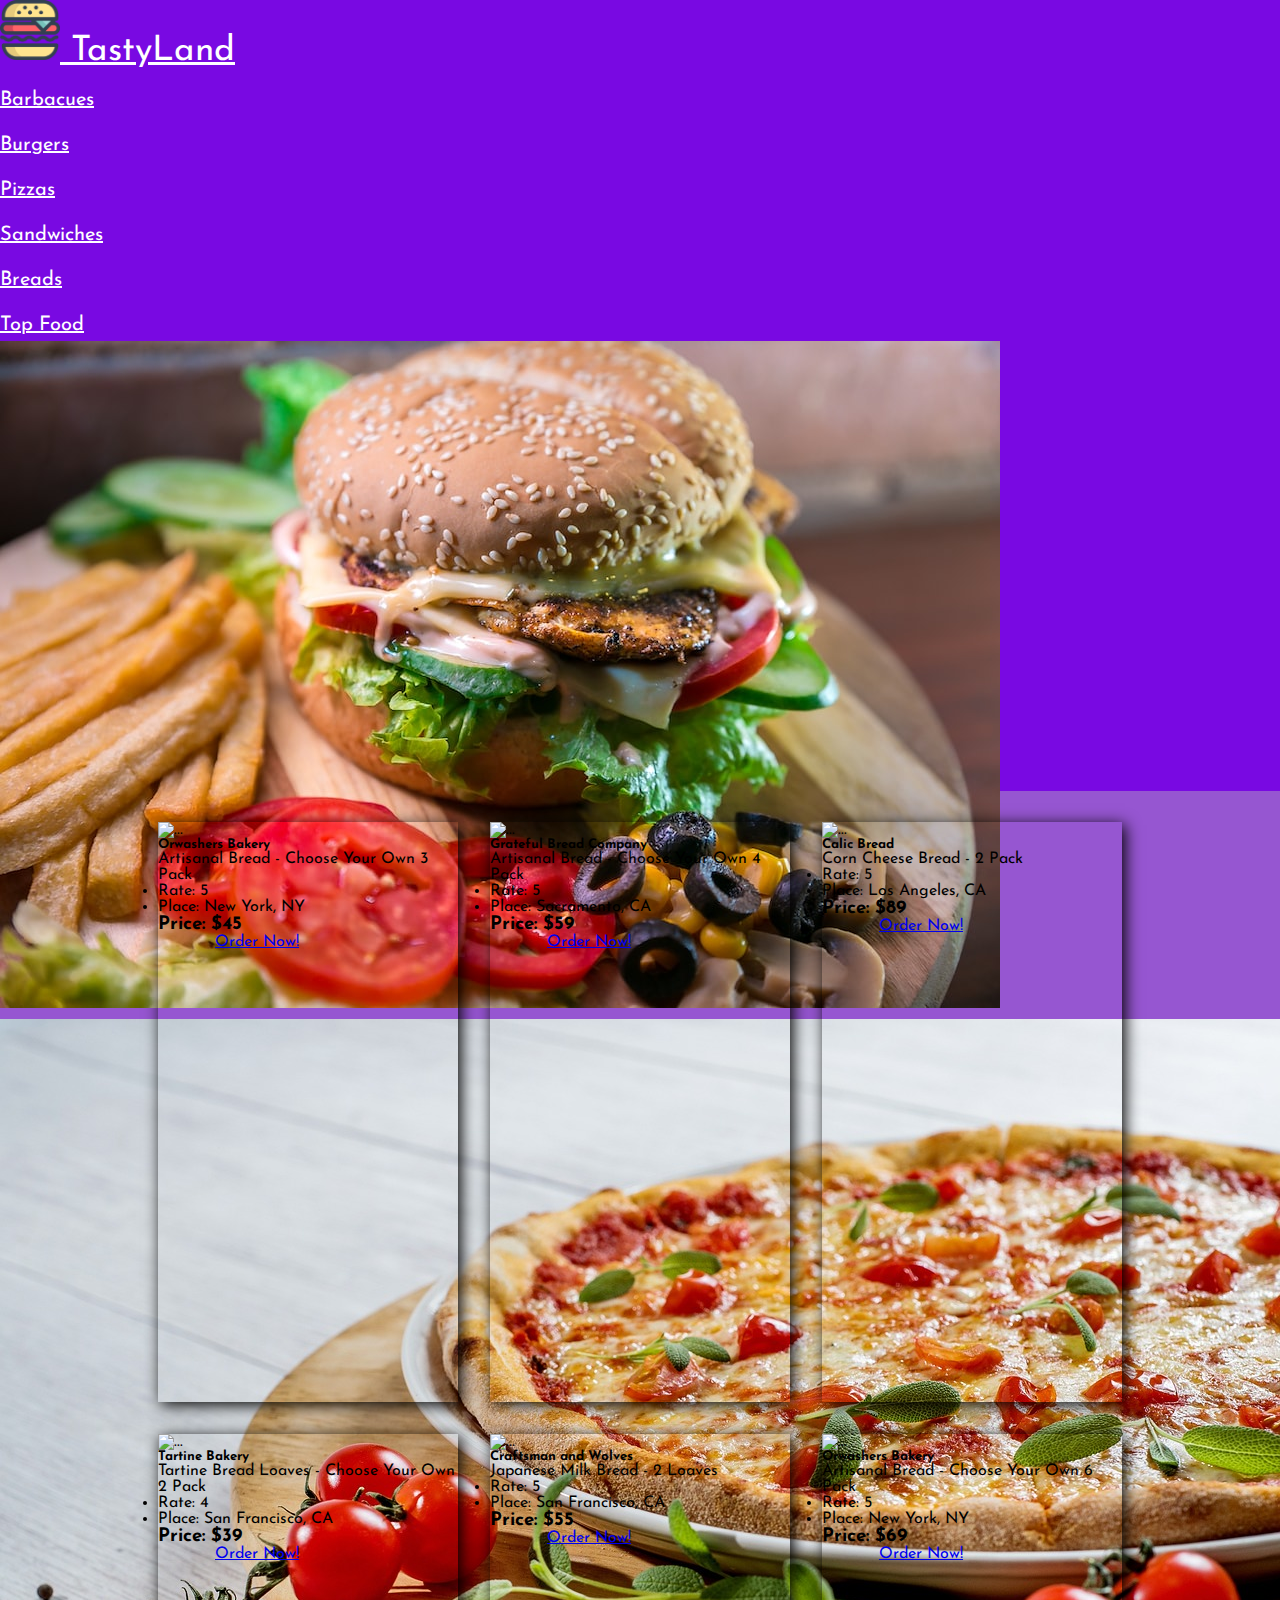
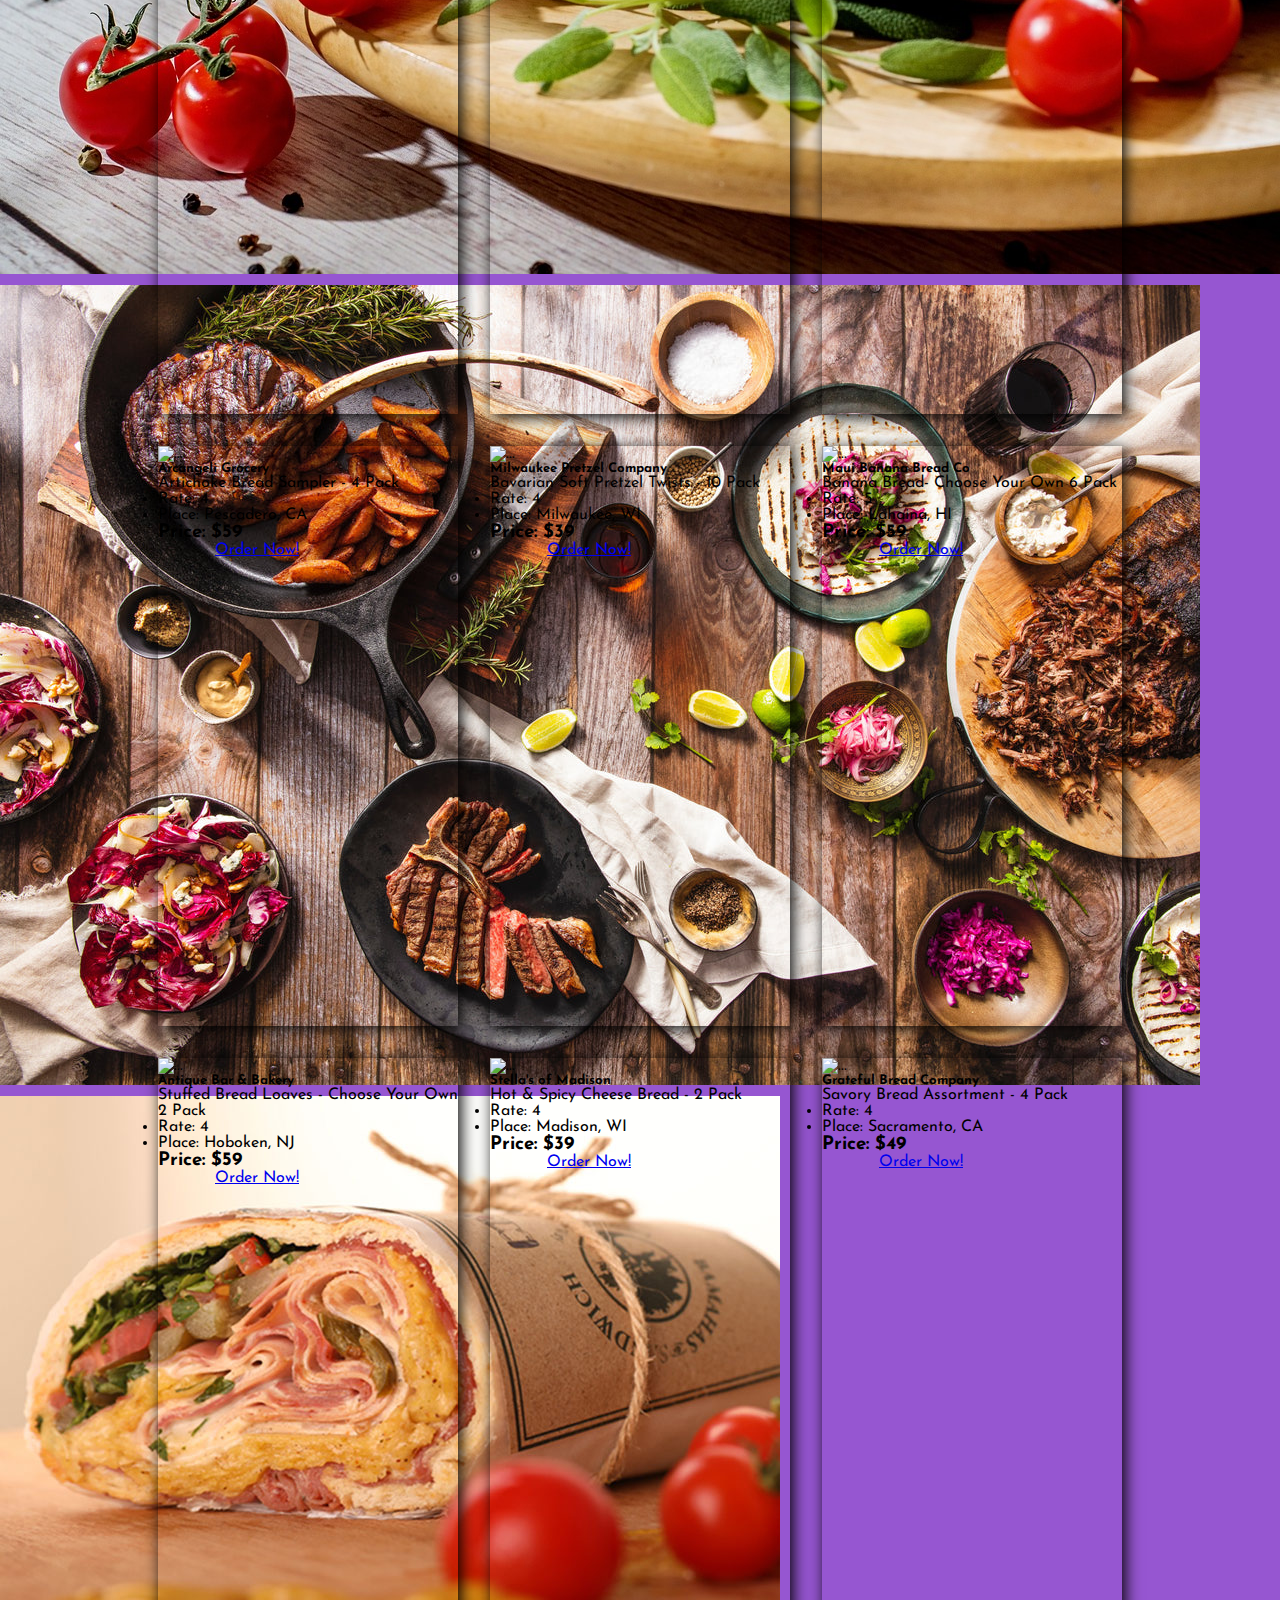
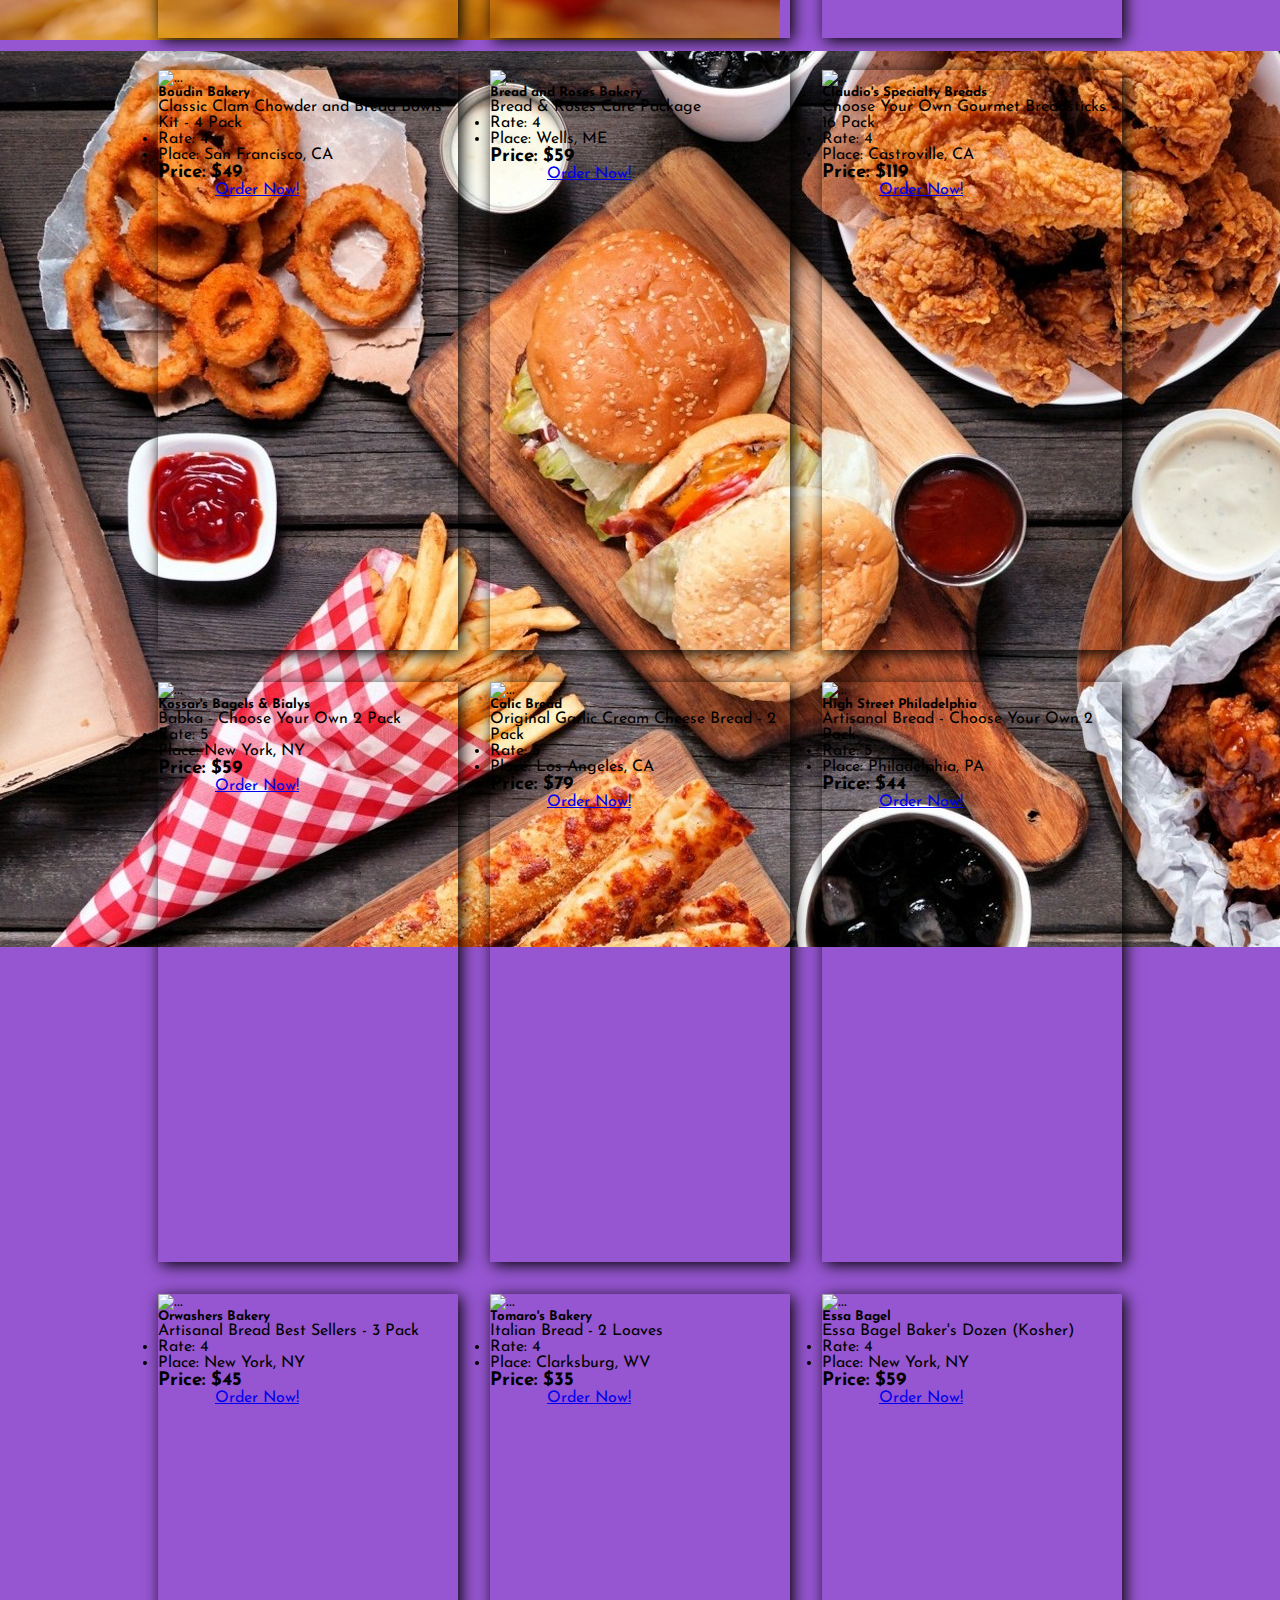
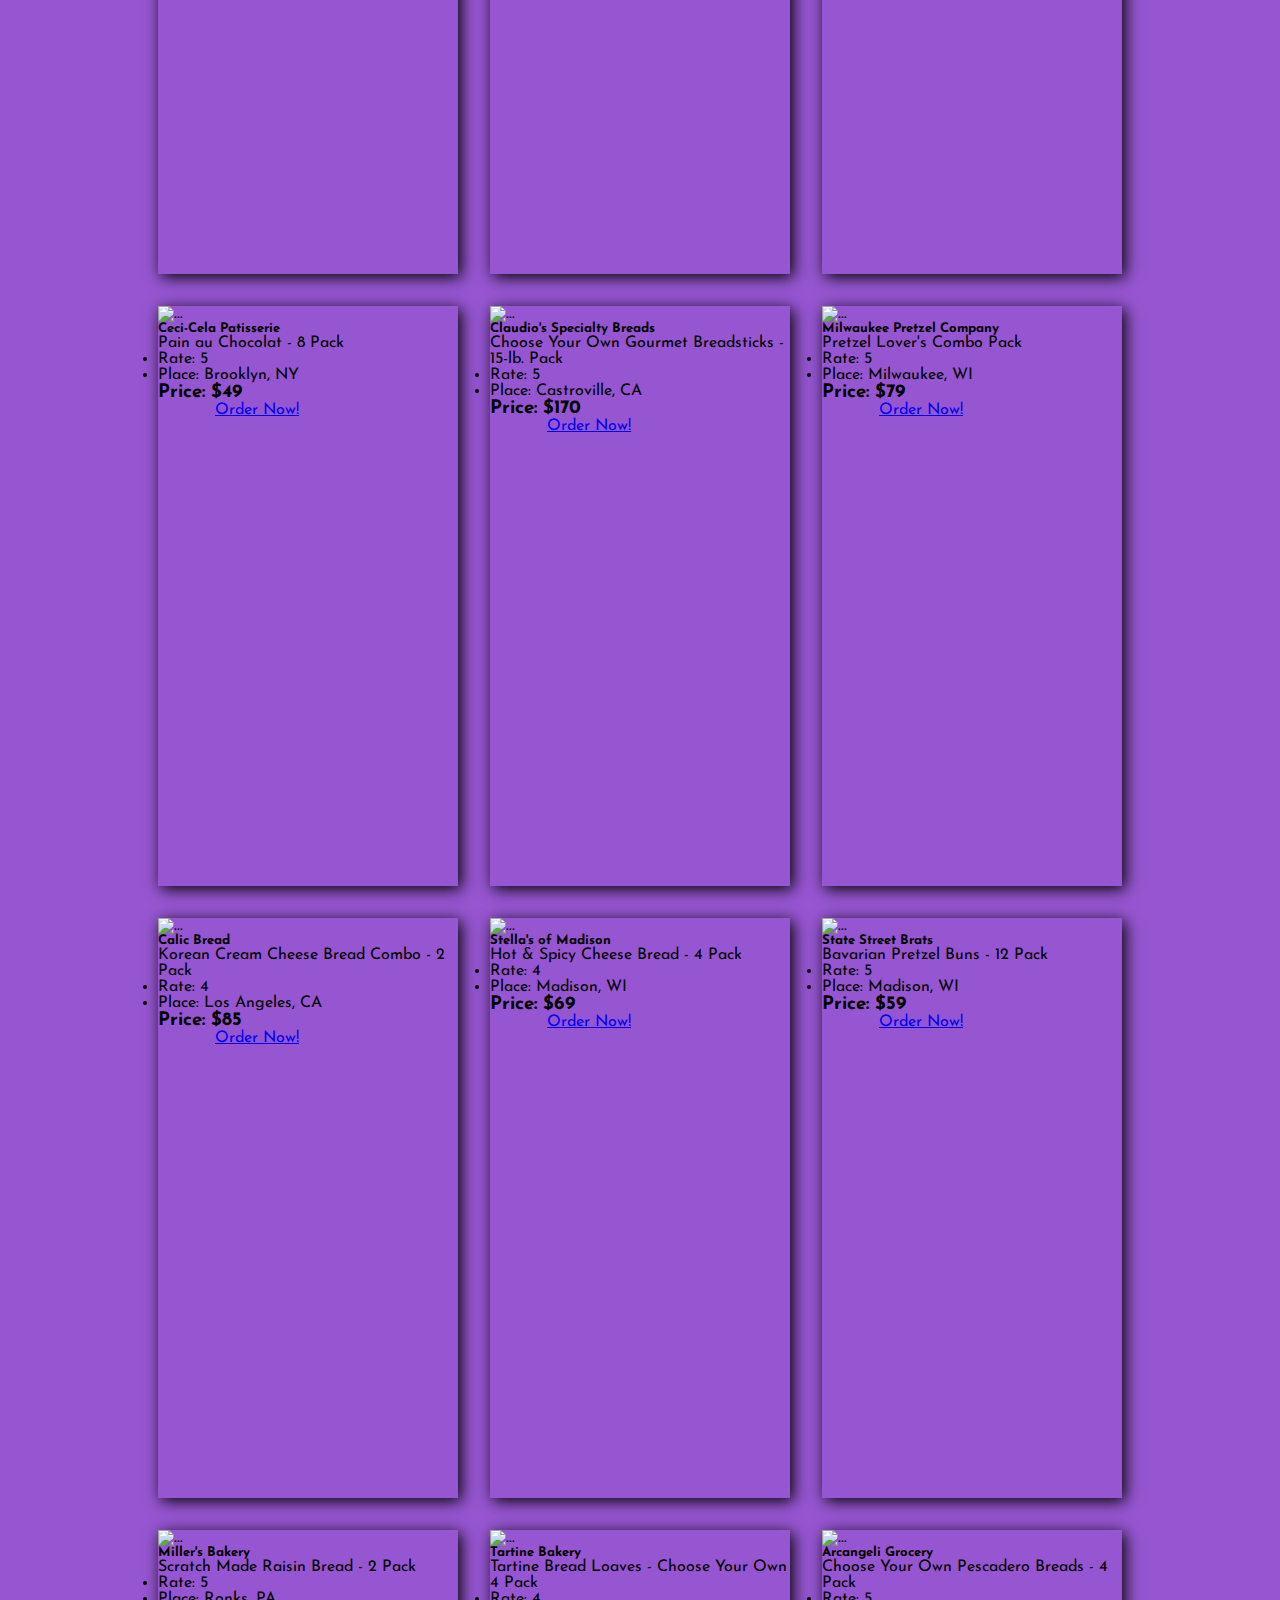
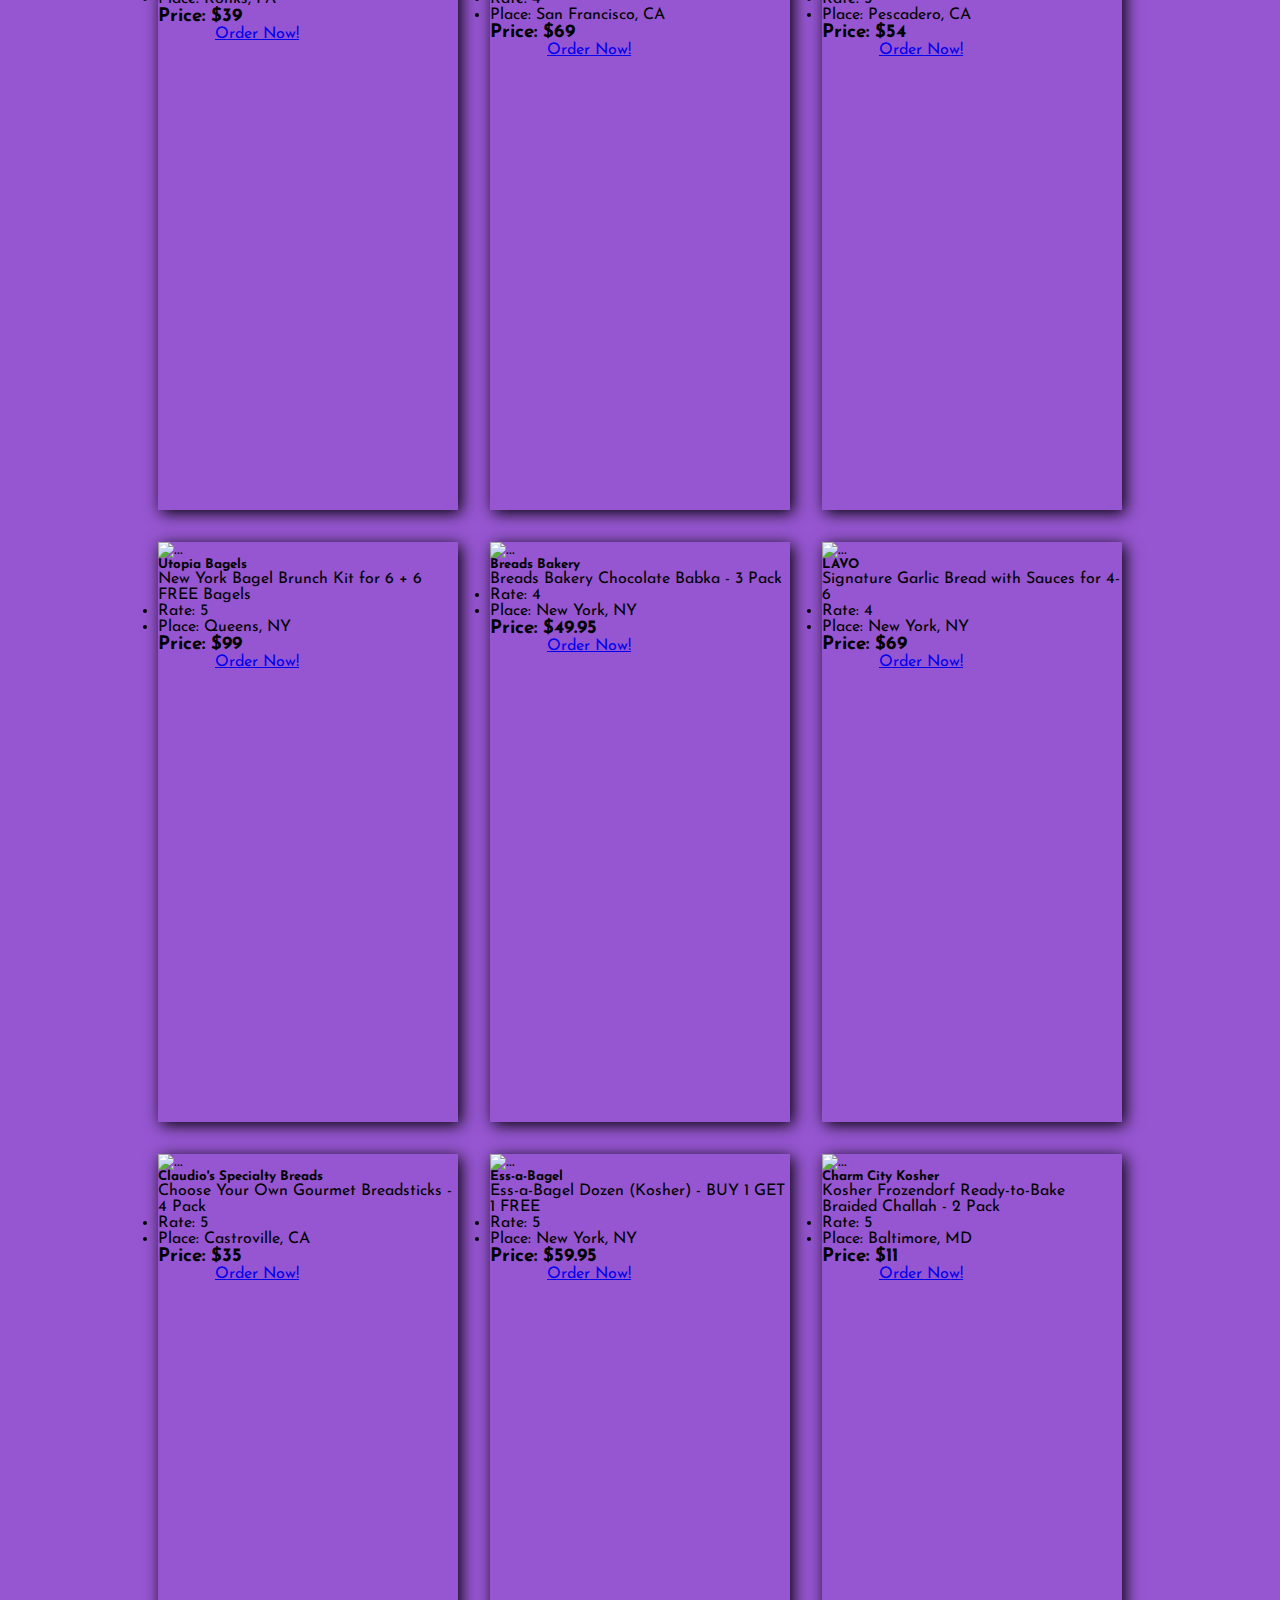
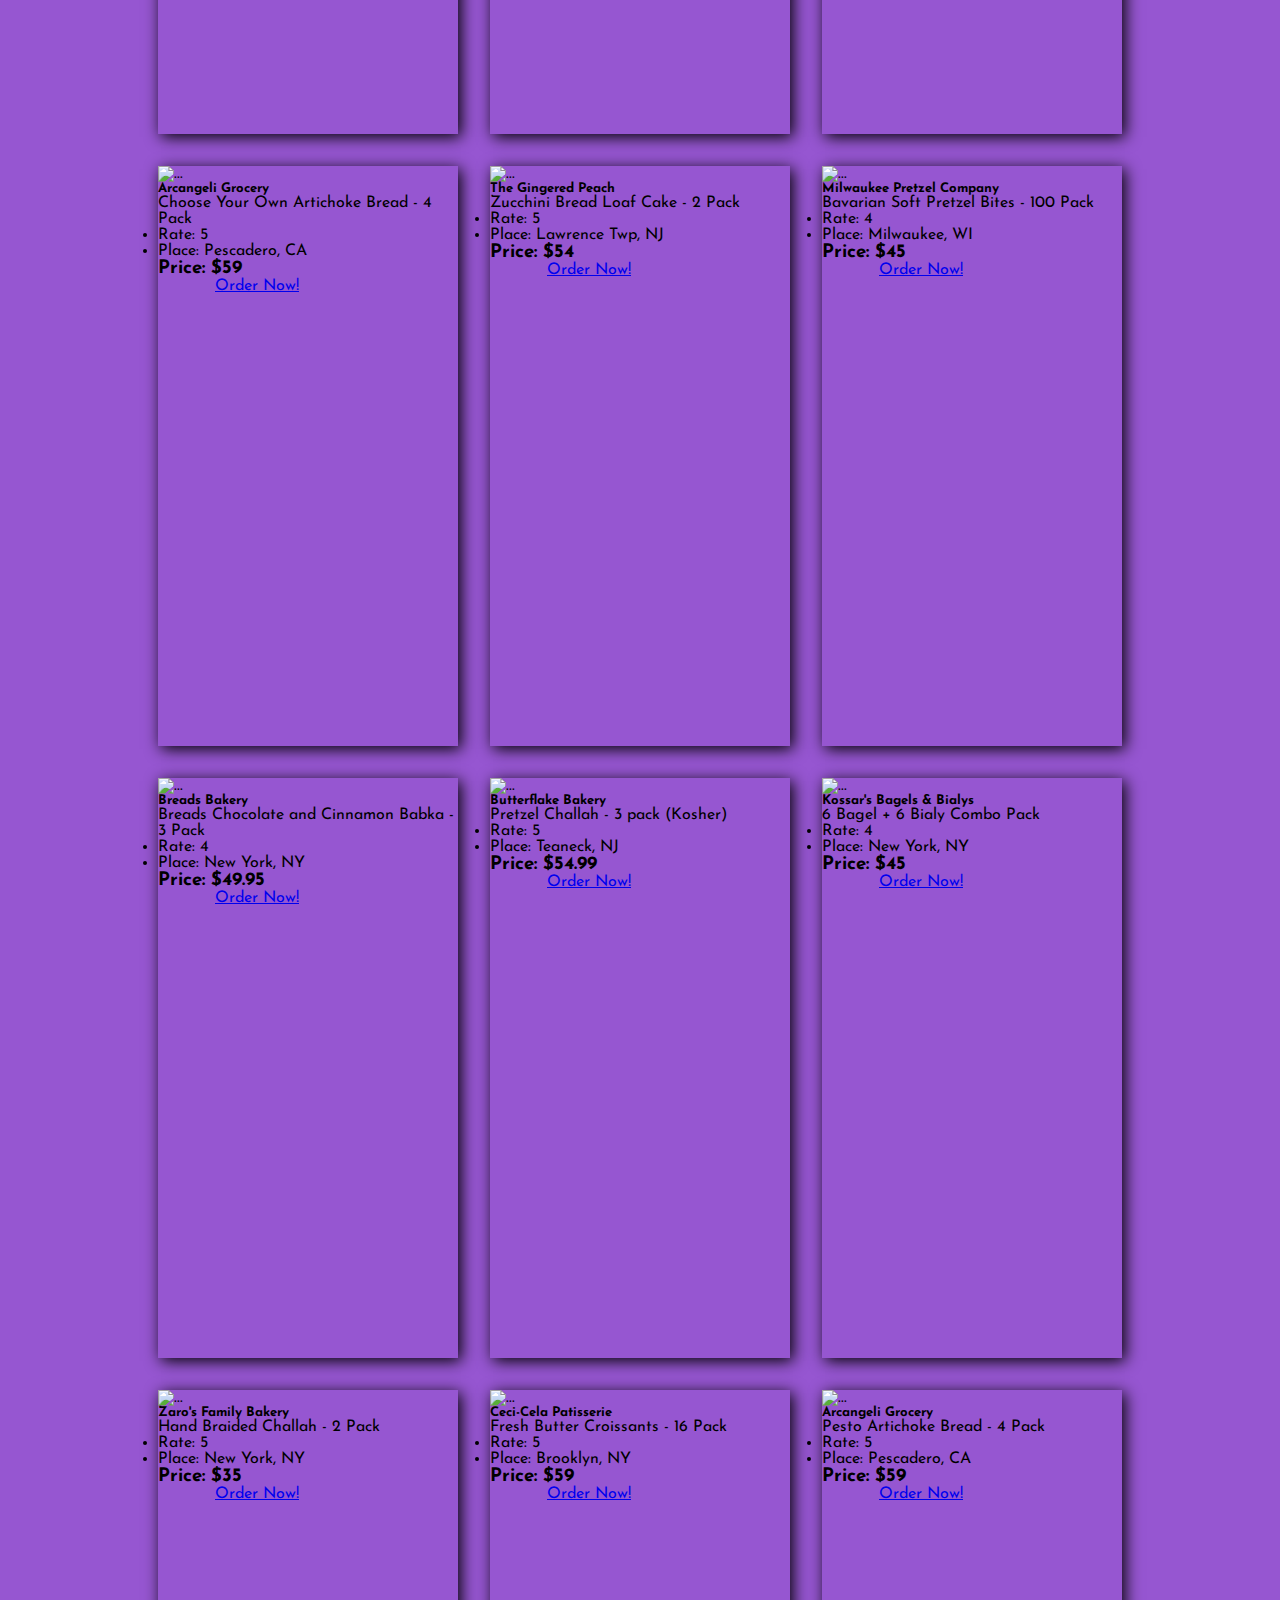
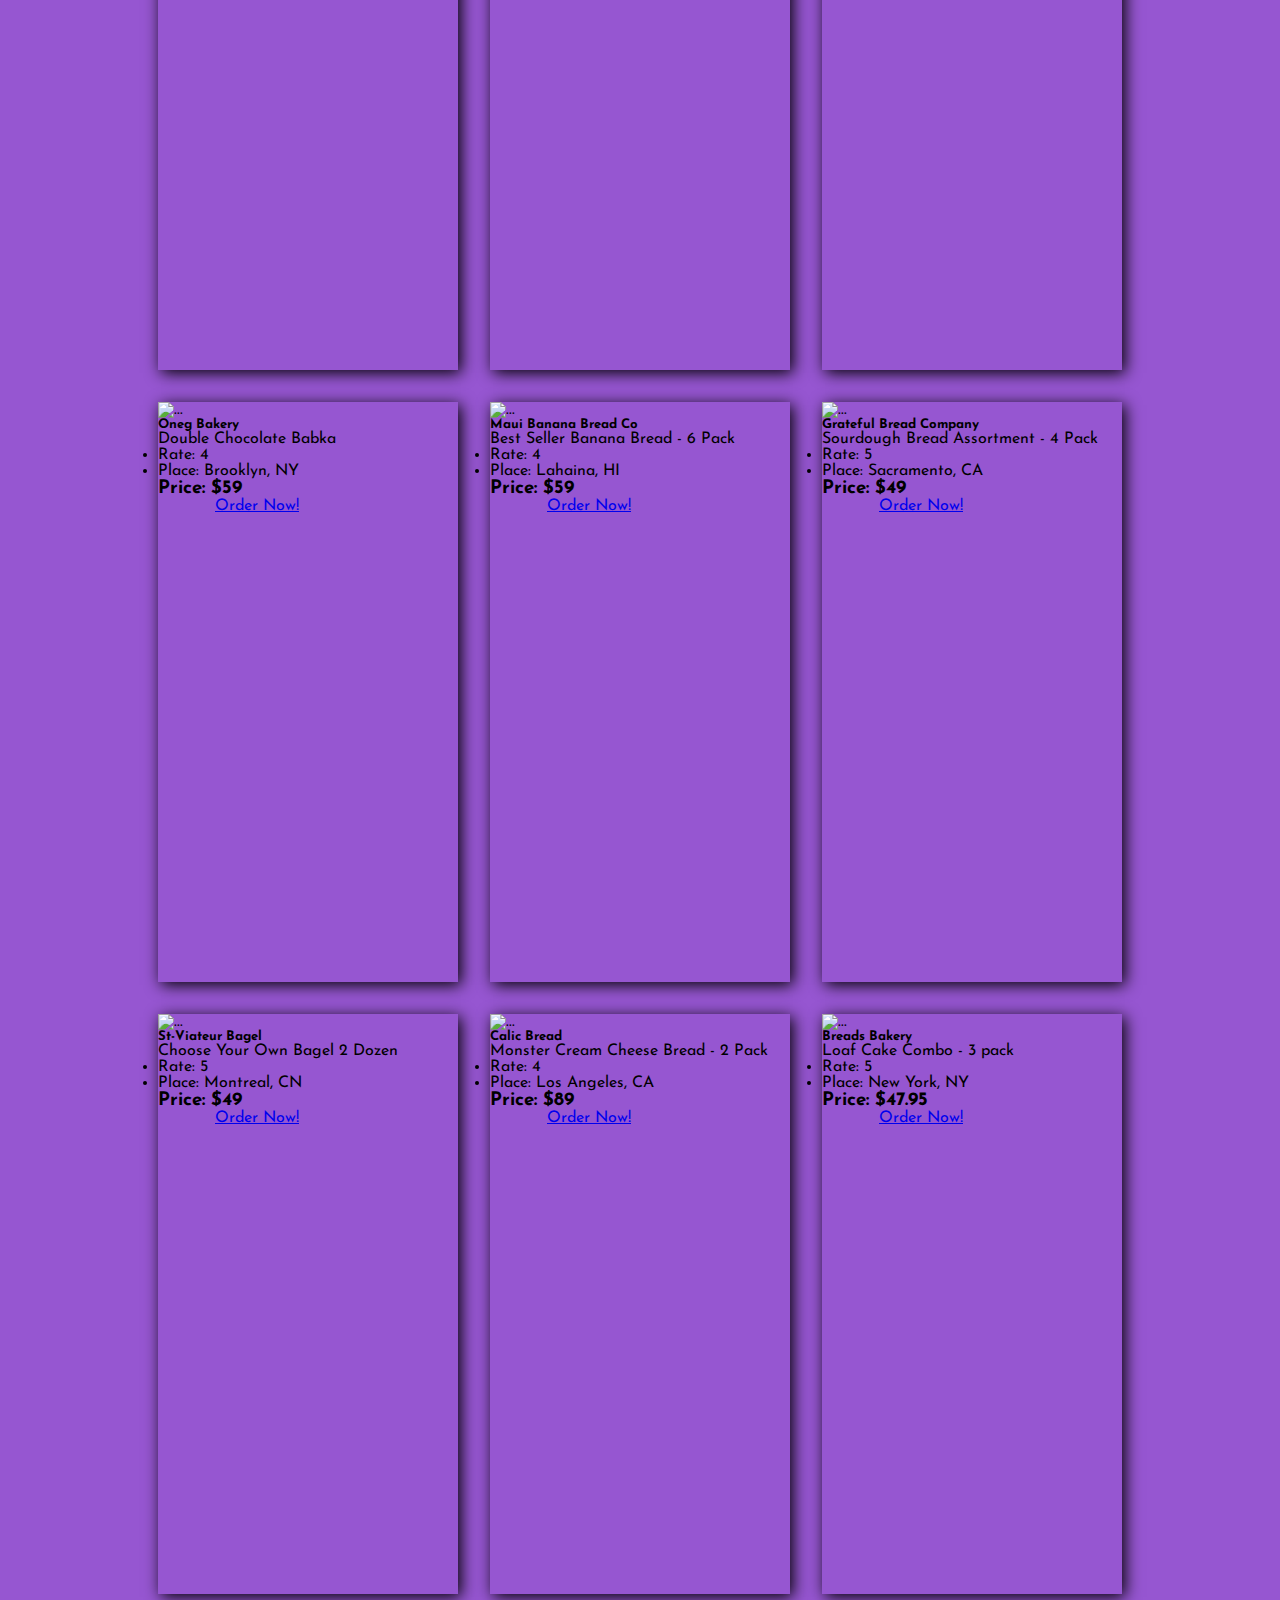
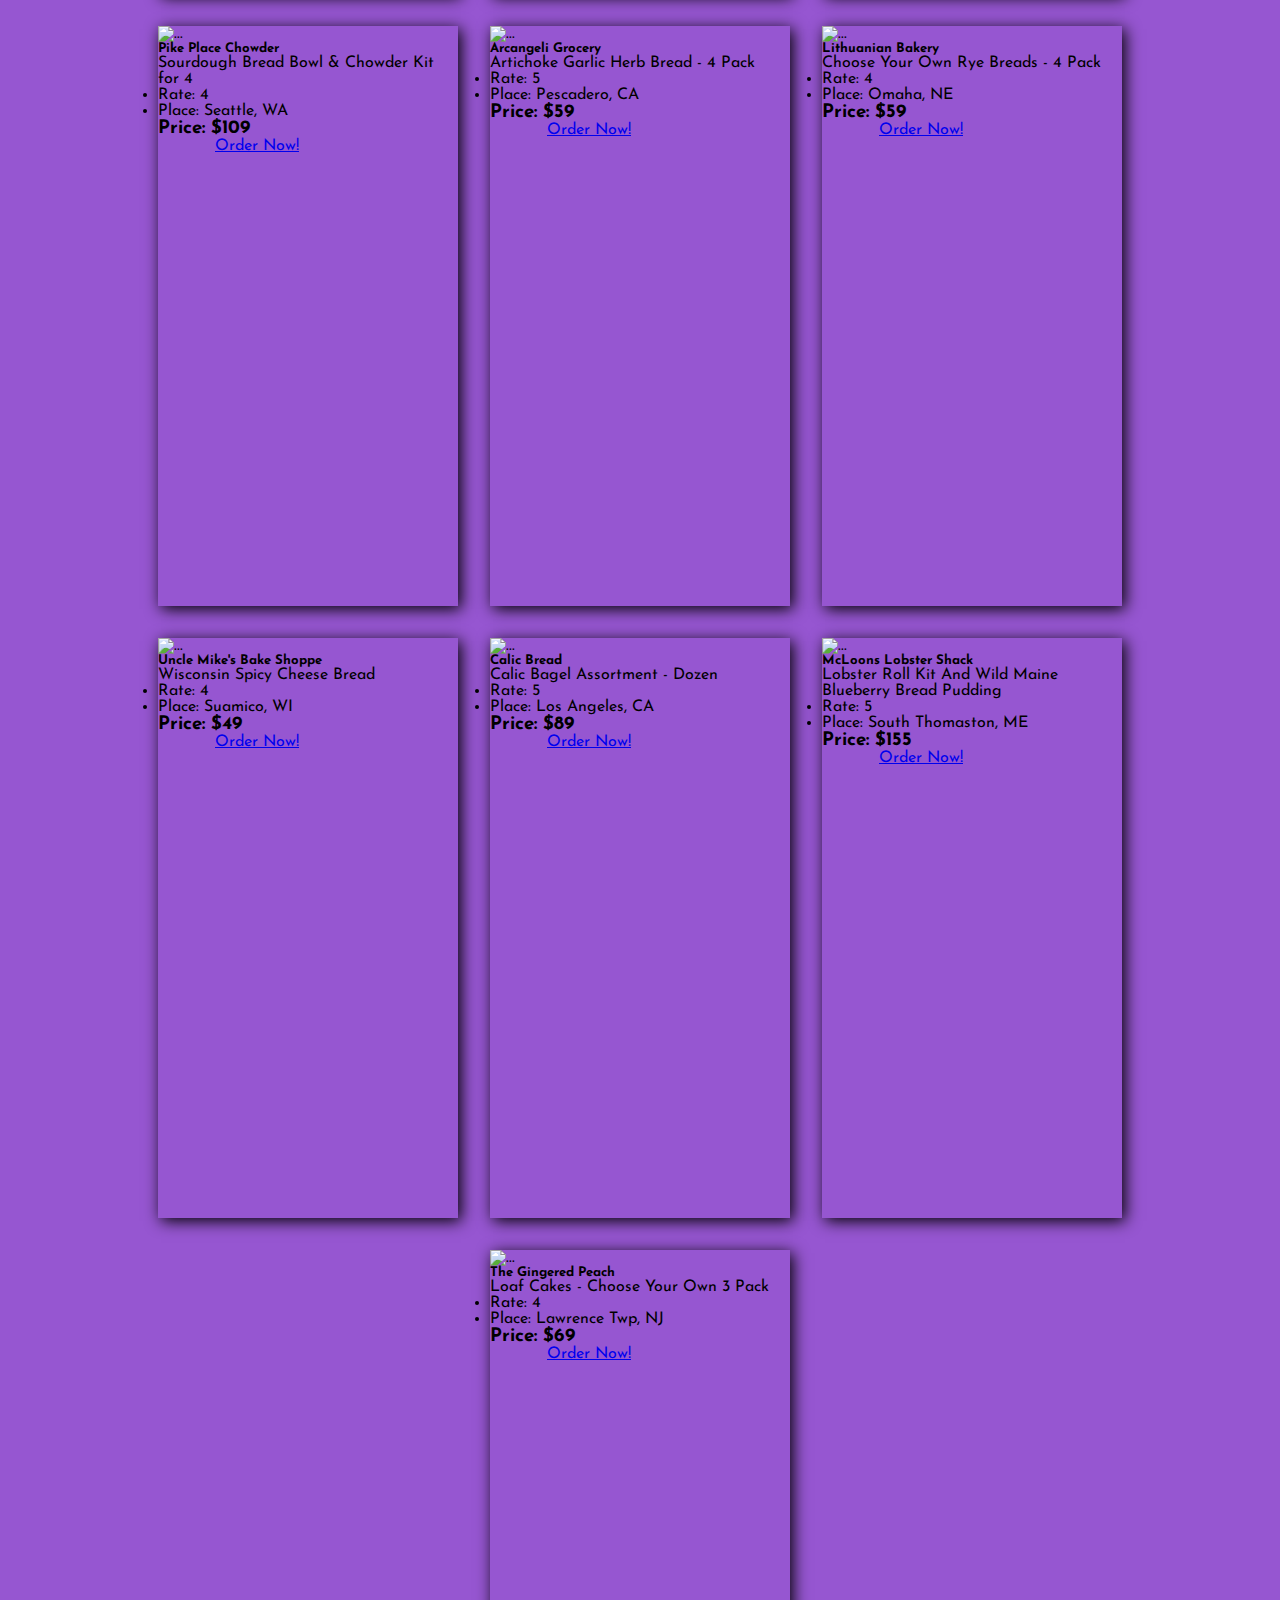
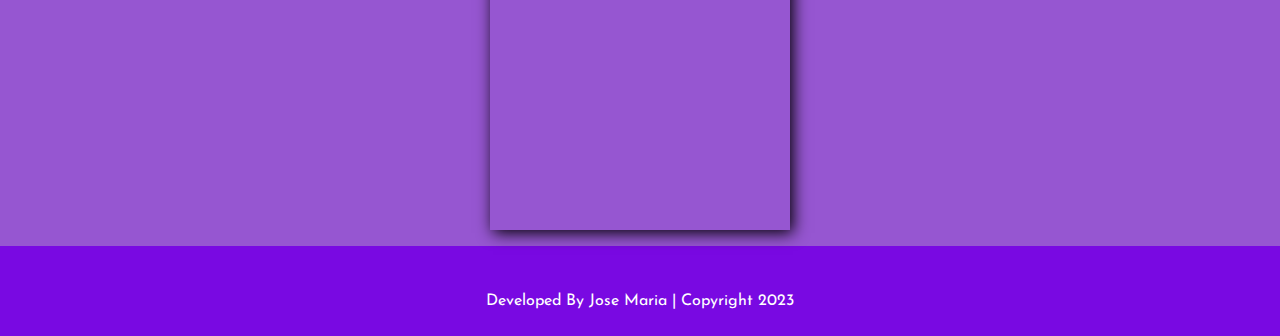
==== pages/Breads.html @ 3c9db314 "first commit" ====
<!DOCTYPE html>
<html lang="en">

<head>
    <meta charset="UTF-8">
    <meta http-equiv="X-UA-Compatible" content="IE=edge">
    <meta name="viewport" content="width=device-width, initial-scale=1.0">
    <link rel="shortcut icon" href="../assets/favicon_food_1.ico" type="image/x-icon">
    <link href="https://cdn.jsdelivr.net/npm/bootstrap@5.3.0-alpha3/dist/css/bootstrap.min.css" rel="stylesheet"
        integrity="sha384-KK94CHFLLe+nY2dmCWGMq91rCGa5gtU4mk92HdvYe+M/SXH301p5ILy+dN9+nJOZ" crossorigin="anonymous">
    <link href="https://fonts.googleapis.com/css2?family=Josefin+Sans&display=swap" rel="stylesheet">
    <link rel="stylesheet" href="../styles/style.css">
    <title>TastyLand</title>
</head>

<body>
    <header>
        
        <nav class="navbar" id="header-nav">
            <div class="container-fluid">
                <a class="navbar-brand" href="#">
                    <img src="../assets/food_icon_2.png" alt="Logo" width="60" height="60"
                        class="d-inline-block align-text-center">
                    TastyLand
                </a>
                <div class="nav-items">
                    <ul class="nav justify-content-end">
                        <li class="nav-item">
                            <a class="nav-link" href="../index.html">Barbacues</a>
                        </li>
                        <li class="nav-item">
                            <a class="nav-link active" aria-current="page" href="#">Burgers</a>
                        </li>
                        <li class="nav-item">
                            <a class="nav-link" href="../pages/Pizzas.html">Pizzas</a>
                        </li>
                        <li class="nav-item">
                            <a class="nav-link" href="./Sandwiches.html">Sandwiches</a>
                        </li>
                        <li class="nav-item">
                            <a class="nav-link" href="#">Breads</a>
                        </li>
                        <li class="nav-item">
                            <a class="nav-link" href="/pages/Top-Food.html">Top Food</a>
                        </li>
                    </ul>
                </div>
            </div>
            
        </nav>
        <div id="carouselExampleSlidesOnly" class="carousel slide" data-bs-ride="carousel">
            <div class="carousel-inner">
                <div class="carousel-item active">
                    <img src="../assets/carousel_1.jpg" class="d-block w-100" alt="...">
                </div>
                <div class="carousel-item">
                    <img src="../assets/carousel_3.jpg" class="d-block w-100" alt="...">
                </div>
                <div class="carousel-item">
                    <img src="../assets/carousel_4.jpg" class="d-block w-100" alt="...">
                </div>
                <div class="carousel-item">
                    <img src="../assets/carousel_5.jpg" class="d-block w-100" alt="...">
                </div>
                <div class="carousel-item">
                    <img src="../assets/carousel_6.jpg" class="d-block w-100" alt="...">
                </div>
            </div>
        </div>
    </header>
    <main>


        <div id="cardsDiv" class="cards">

        </div>




    </main>
    <footer>
        <p>Developed By Jose Maria | Copyright 2023</p>
    </footer>
    <script src="https://cdn.jsdelivr.net/npm/bootstrap@5.3.0-alpha3/dist/js/bootstrap.bundle.min.js"
        integrity="sha384-ENjdO4Dr2bkBIFxQpeoTz1HIcje39Wm4jDKdf19U8gI4ddQ3GYNS7NTKfAdVQSZe"
        crossorigin="anonymous"></script>
    <script src="../js/breads.js" type="module"></script>
</body>

</html>
---- styles/style.css ----
*{
    padding: 0;
    margin: 0;
    box-sizing: border-box;
    font-family: 'Josefin Sans', sans-serif;
}

header{

    min-height: 10vh;
    background-color: #7909E2;
    font-size: 45px;
    
    
    
}

body{
    width: 100%;
    background-color: #9656d1;
    
}

main{
    display: flex;
    min-height: 80vh;
    
}

footer{
    
    min-height: 10vh;
    background-color: #7909E2;
    color: #fff;
    display: flex;
    justify-content: space-around;
    align-items: center;
    padding-top: 20px;

}


.carousel-inner{
    width: 100%;
    height: 450px;
    object-fit: cover;
}

.card{
    
    
    margin: 1rem;
    height:auto;
    box-shadow: 3px 3px 15px black;
    height: 580px;
    
    
    
    
}

.card-img-top{
    height:250px;
    width:100%;
    object-fit: cover;
    
}
.card-body a{
    margin-left: 42px;
    padding: 15px;
    align-items: baseline;
    height:80px;
    width: 80px;
    border-radius: 50%;
    
} 

#cardsDiv{ 
    padding-top: 15px;
    display: flex;
    flex-wrap: wrap;
    align-items: center;
    justify-content: center;
    
    
}

.navbar-brand{
    font-size: 35px;
    color: #fff;
}

.nav-link{
    font-size: 20px;
    color: #fff;
}
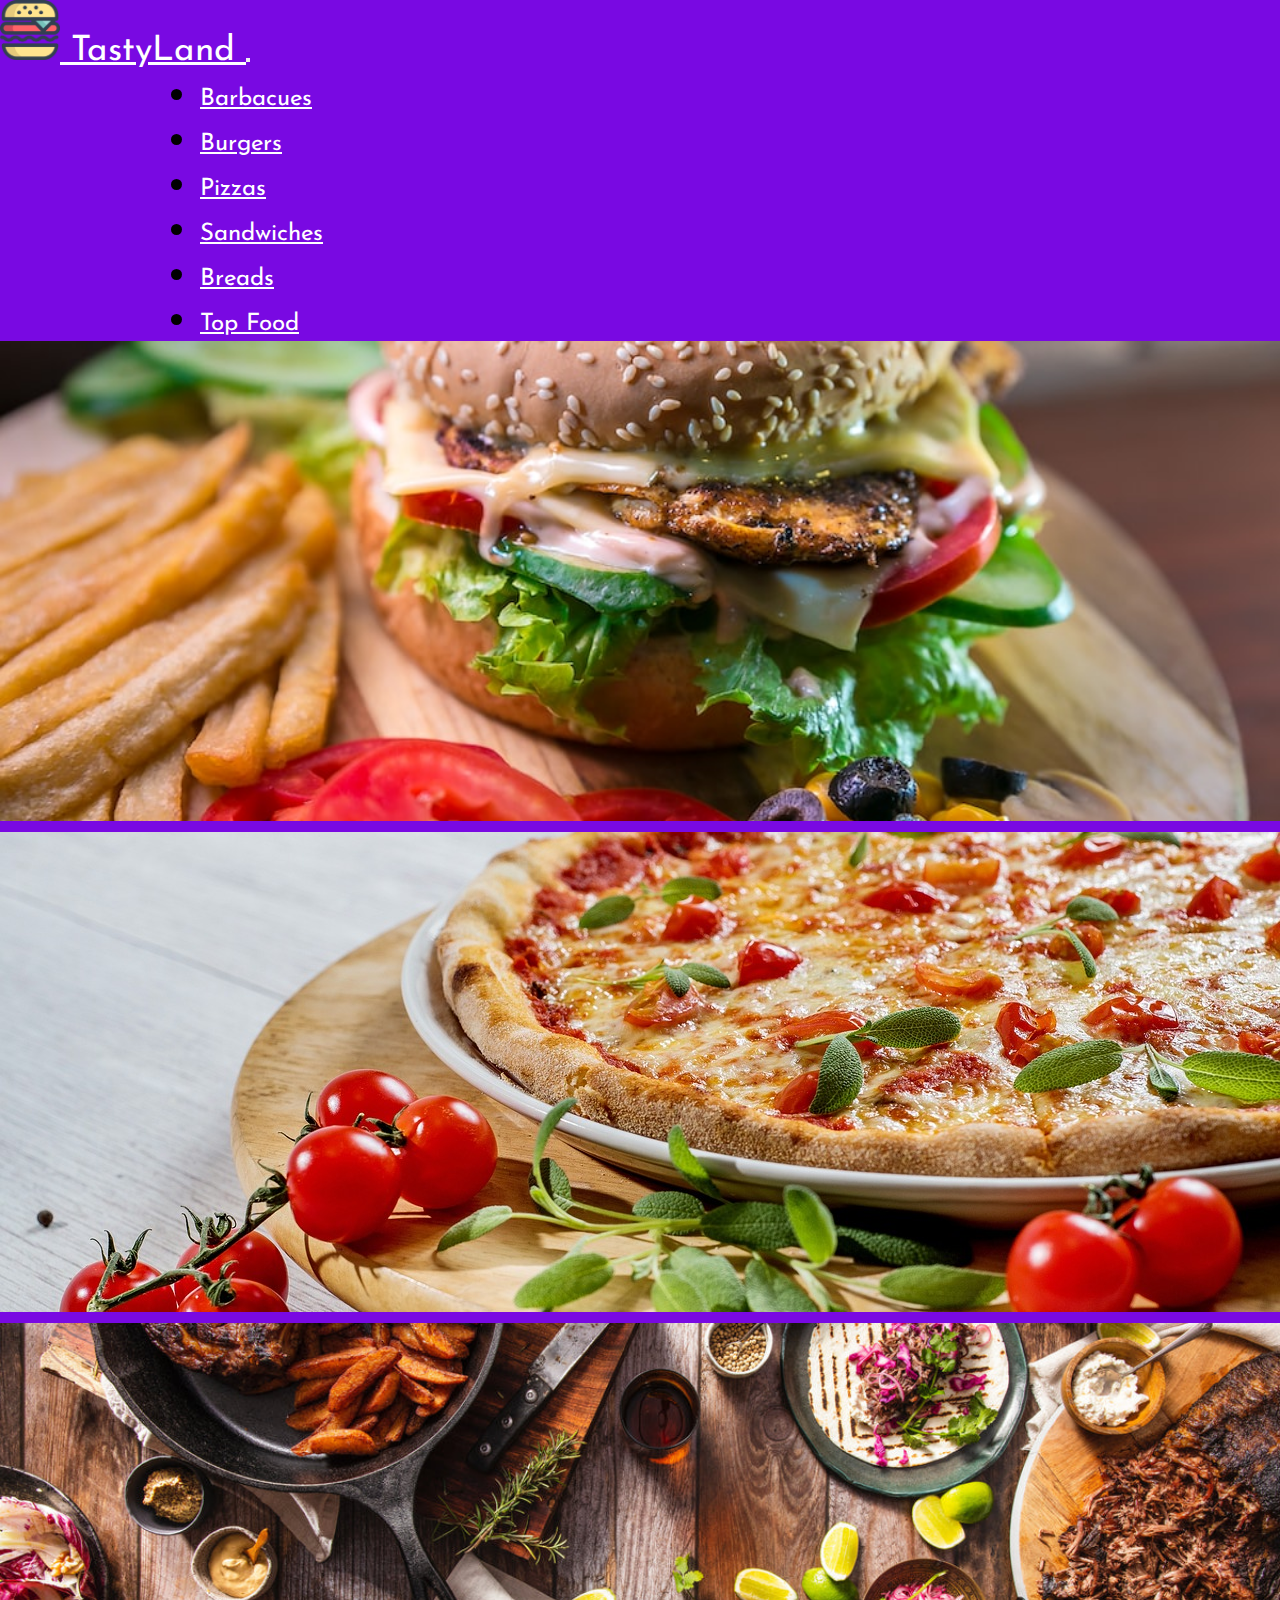
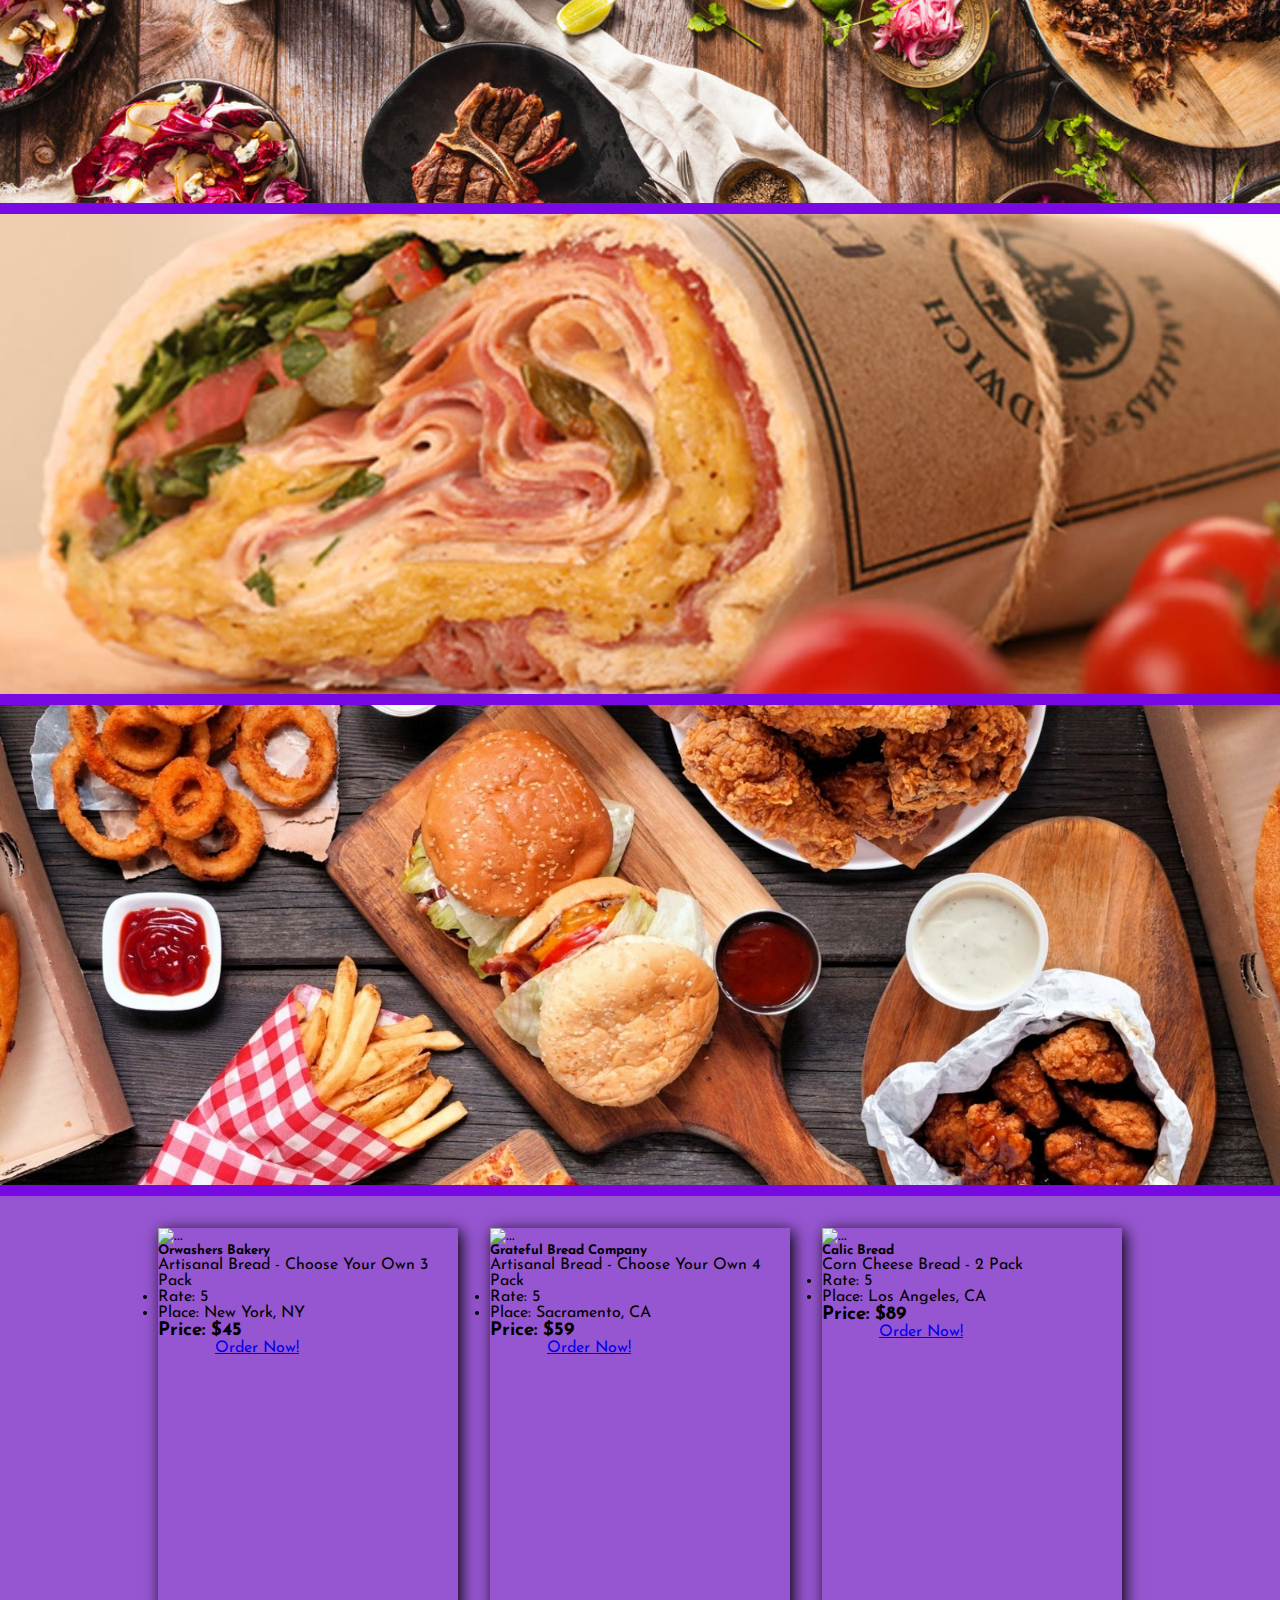
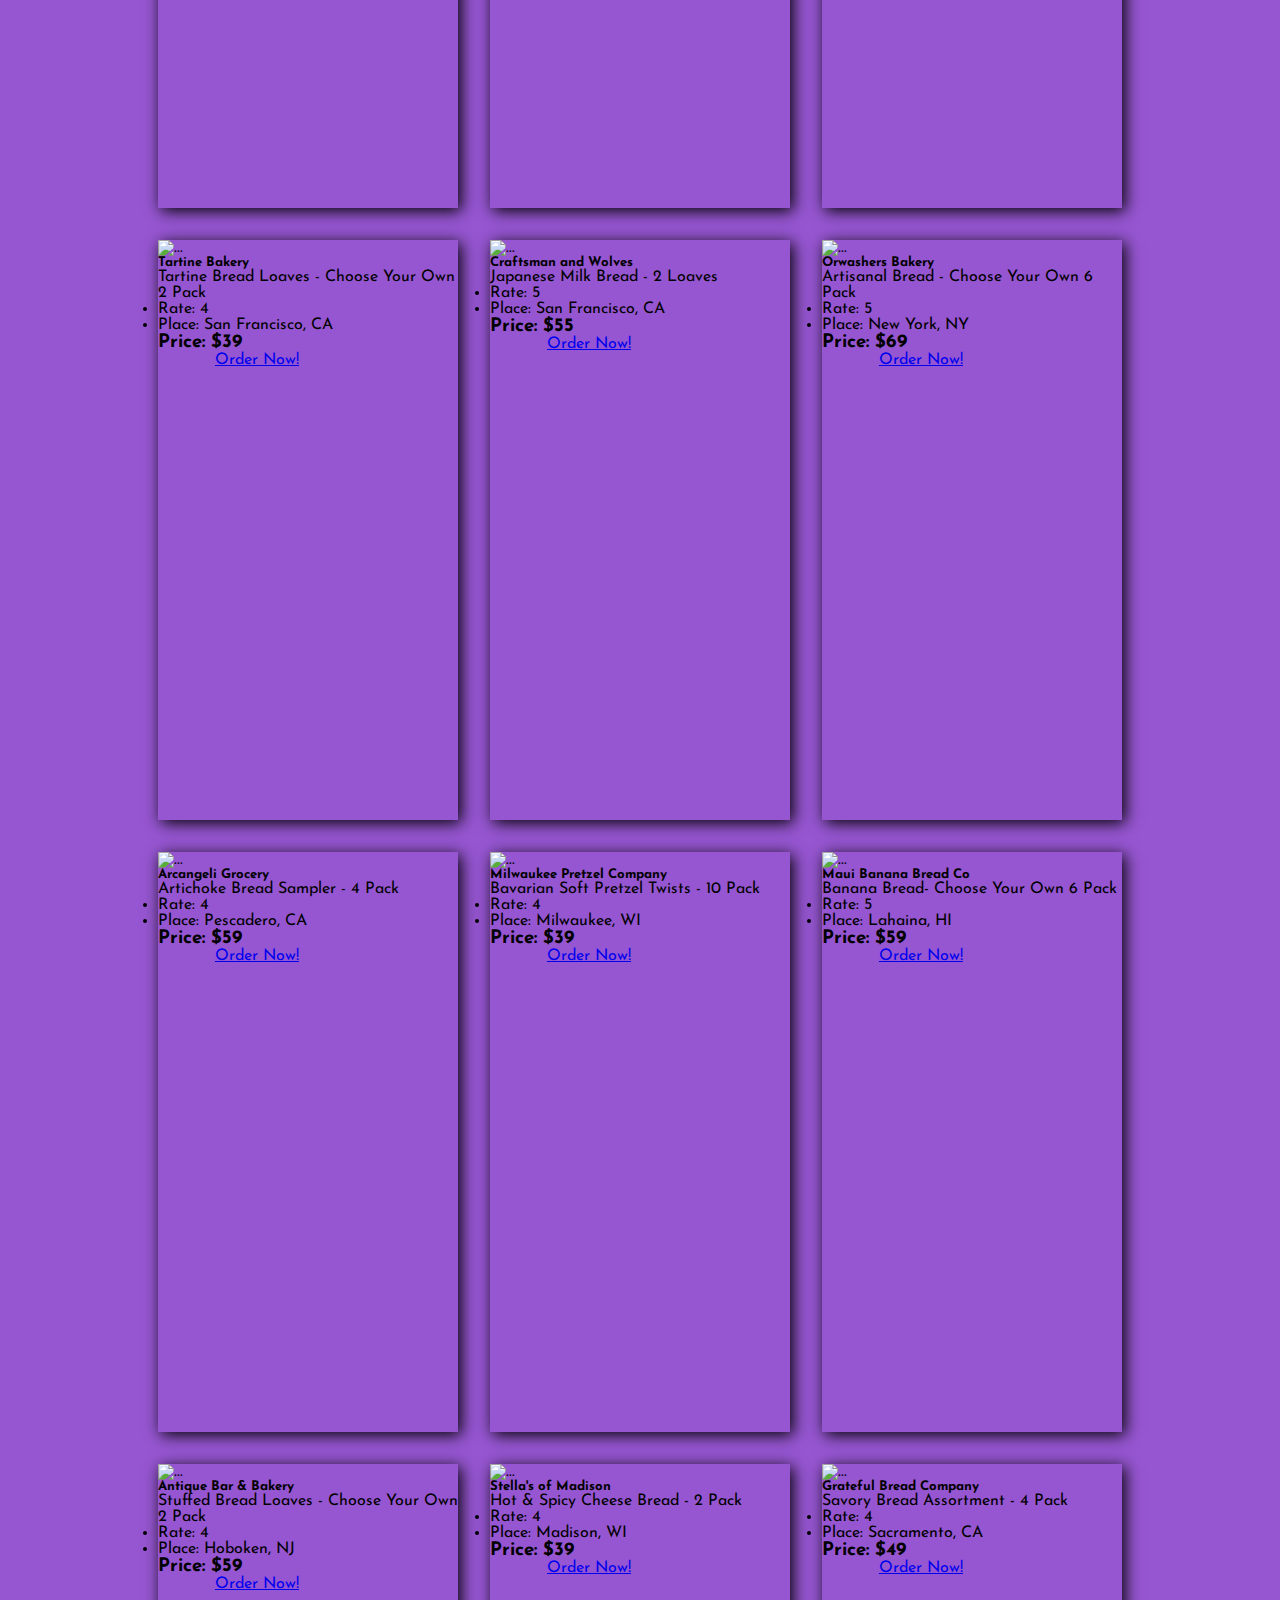
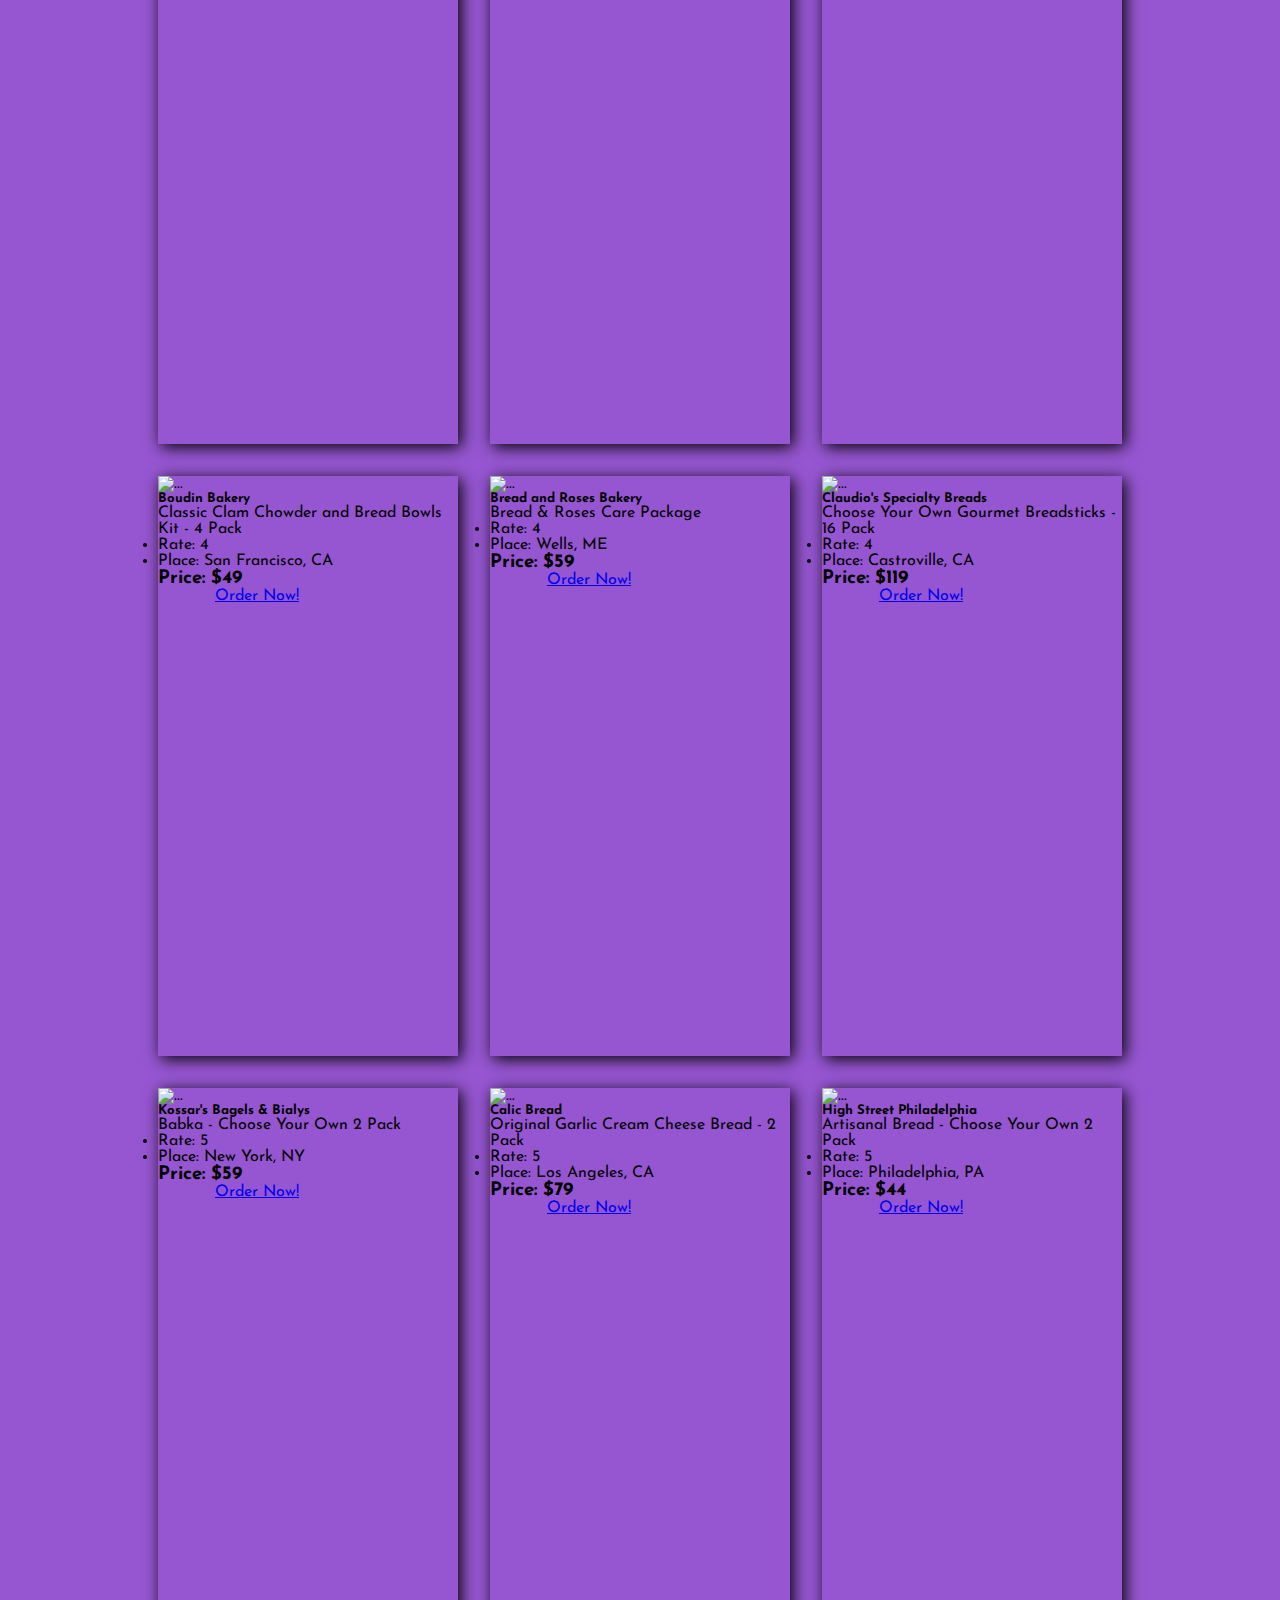
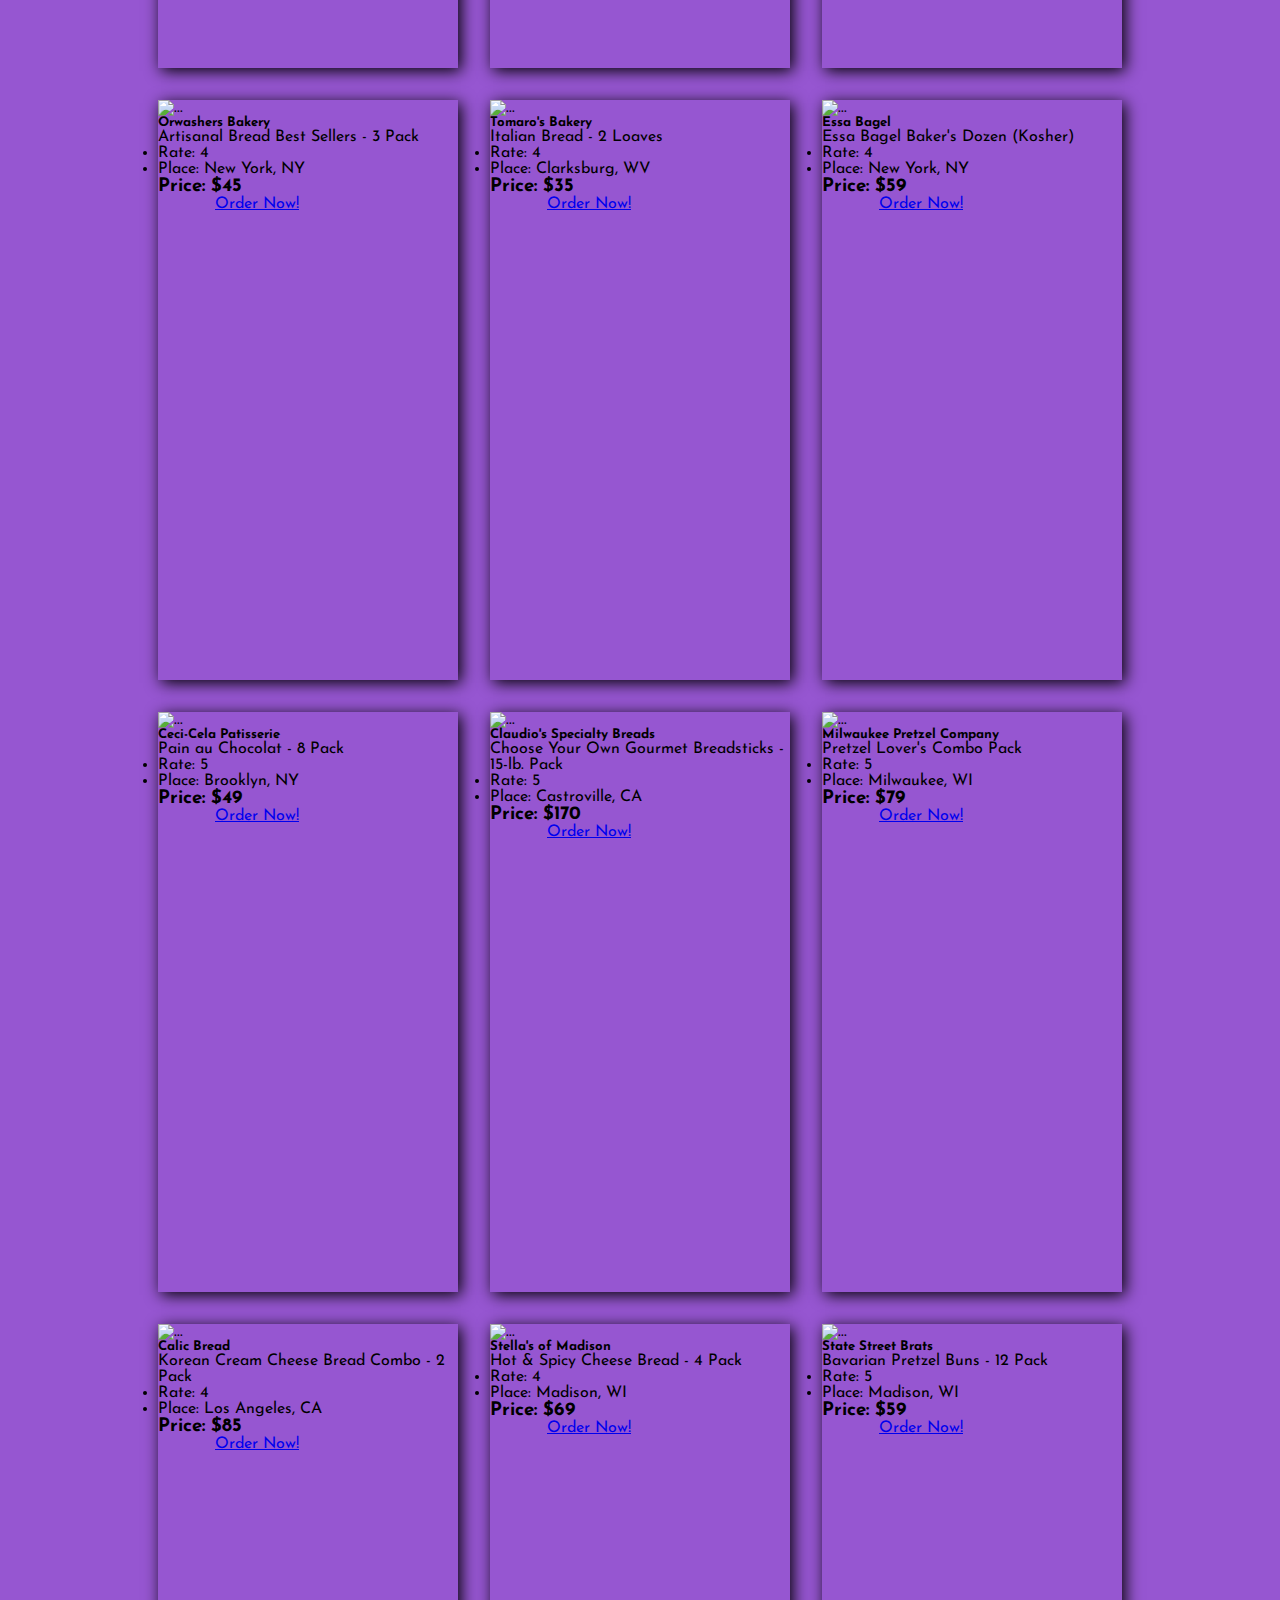
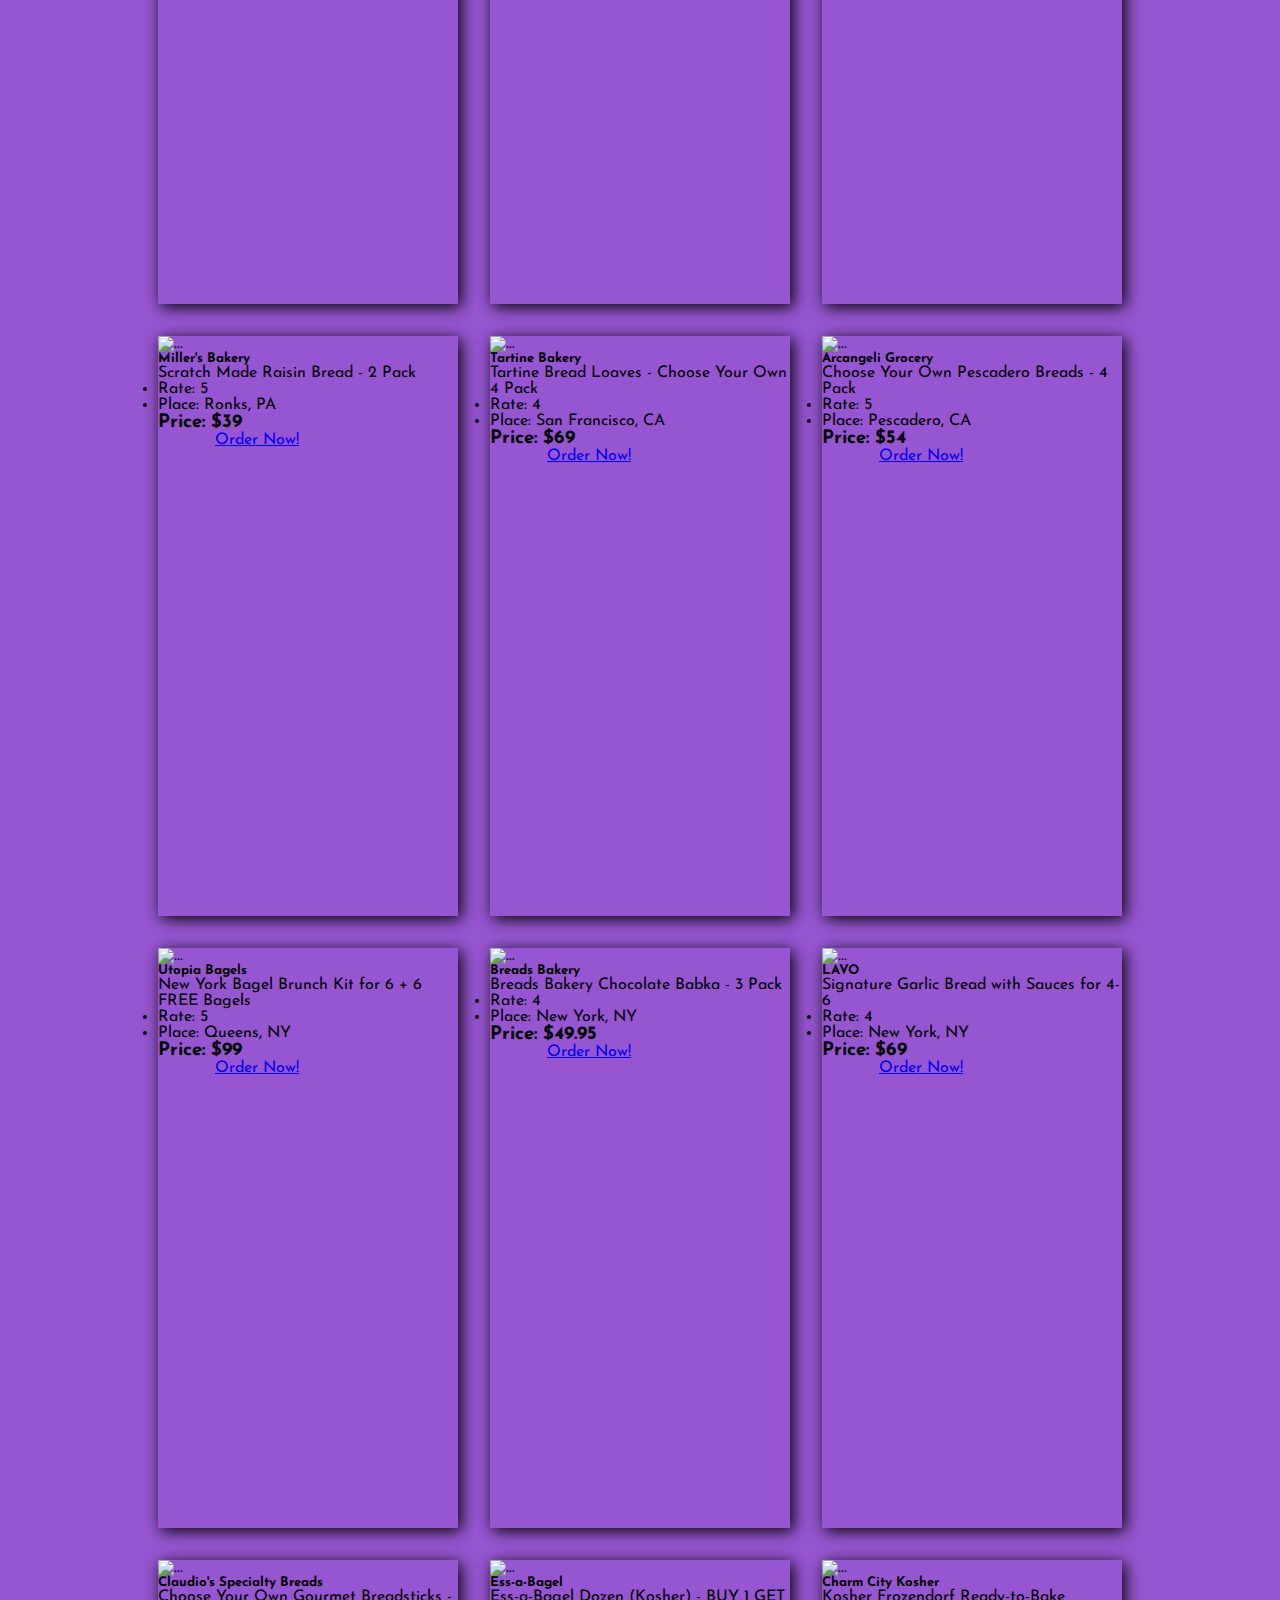
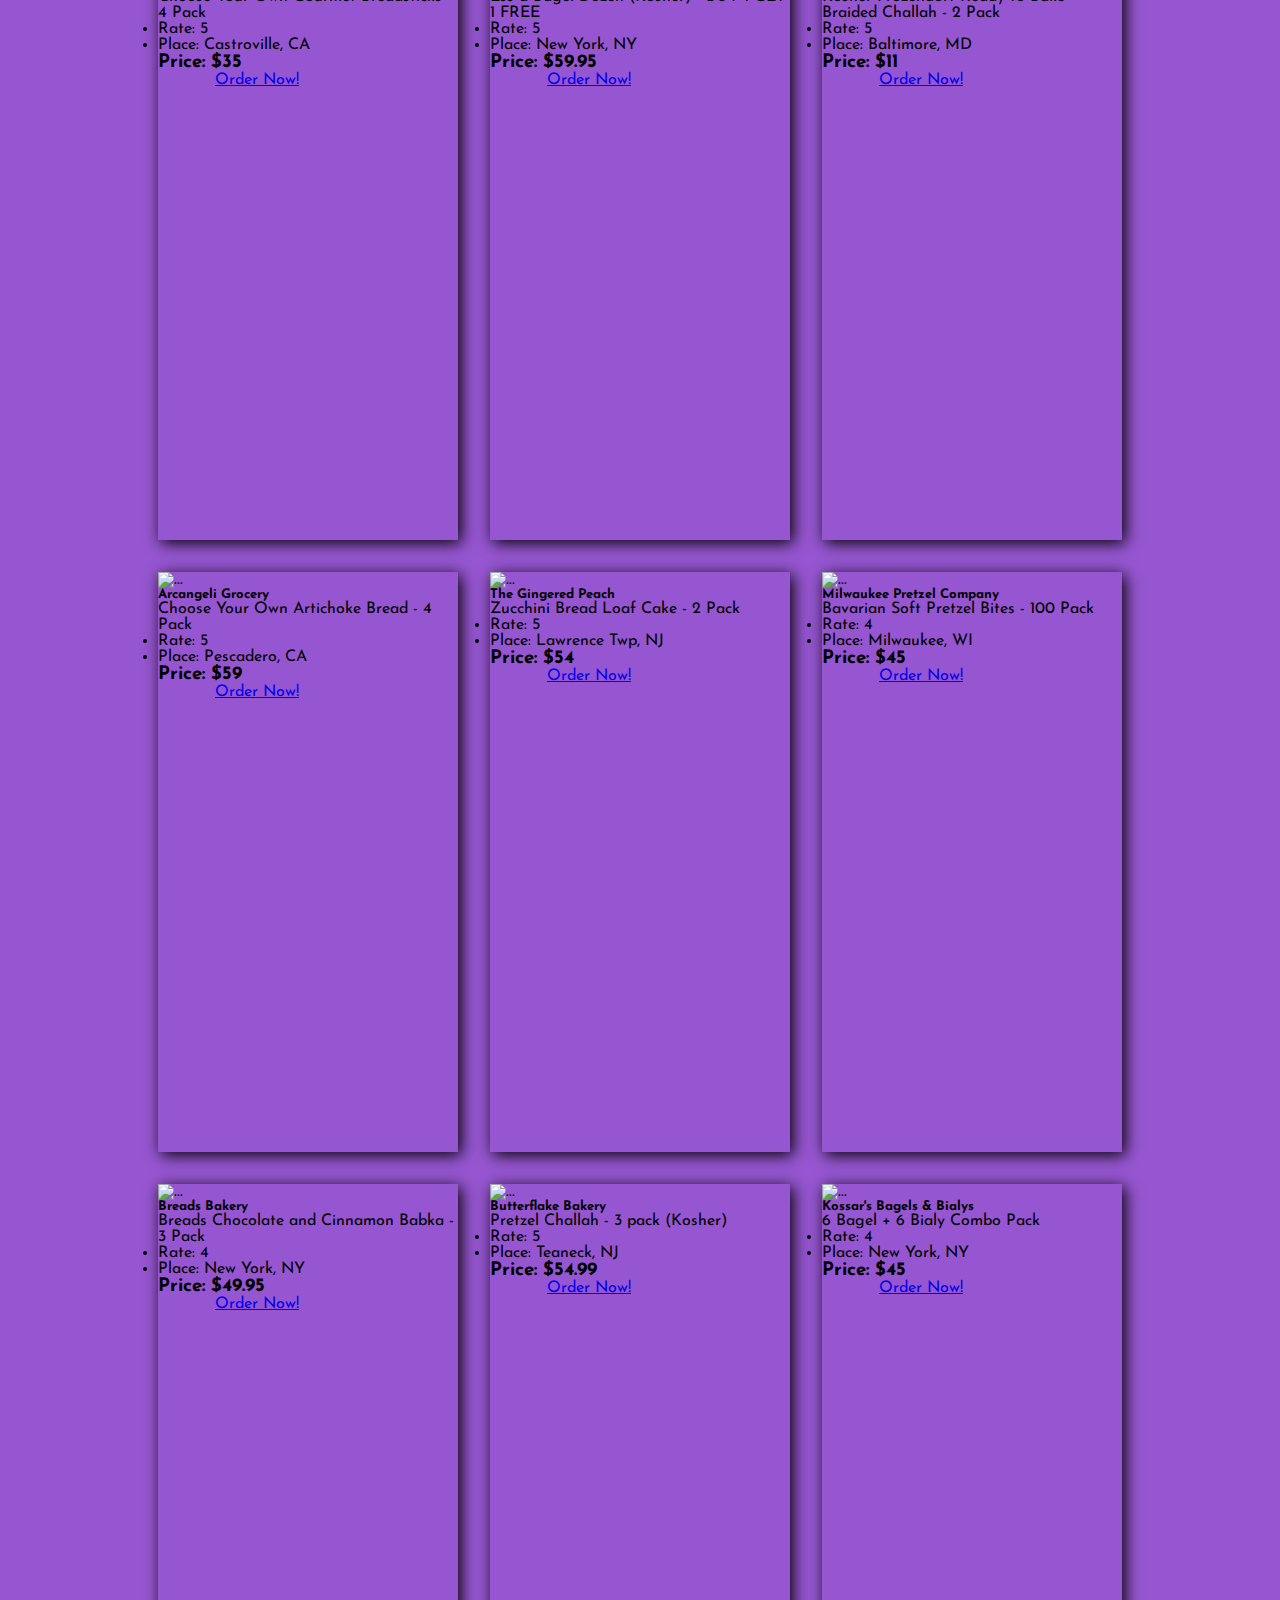
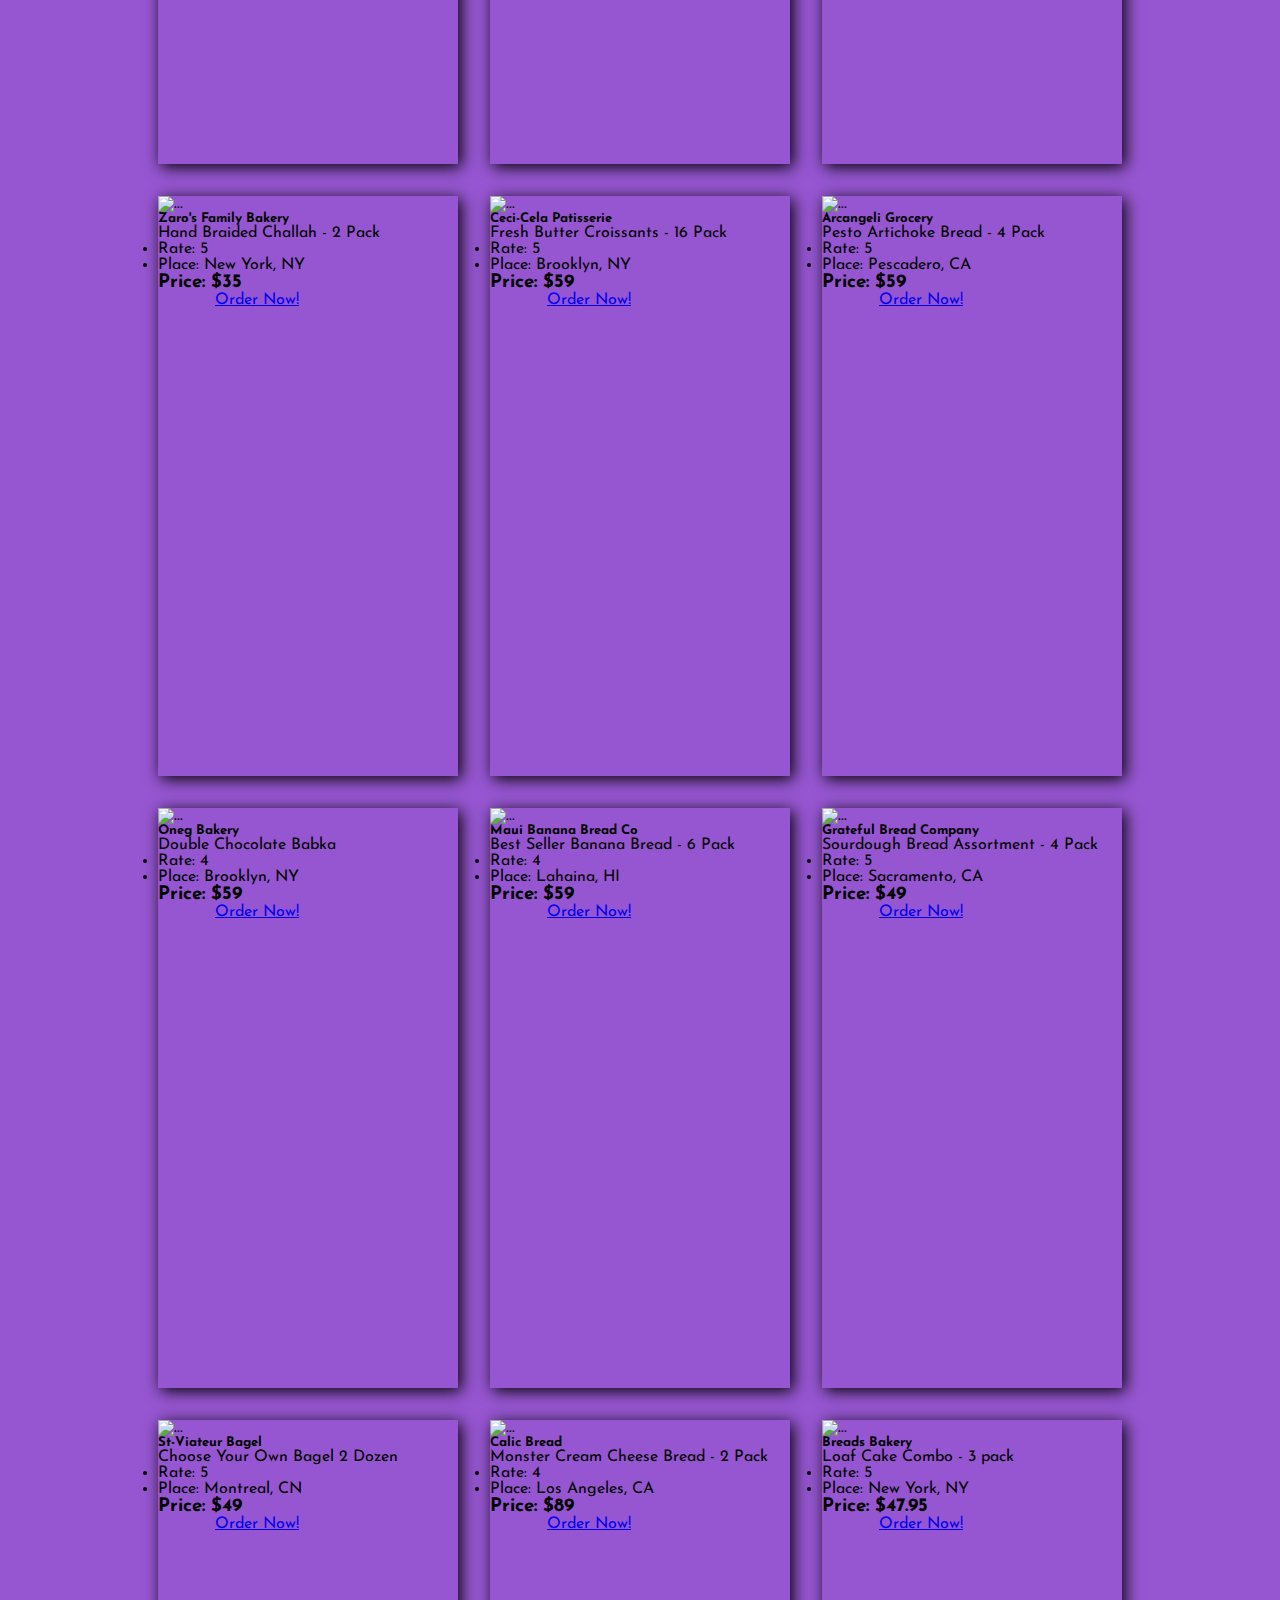
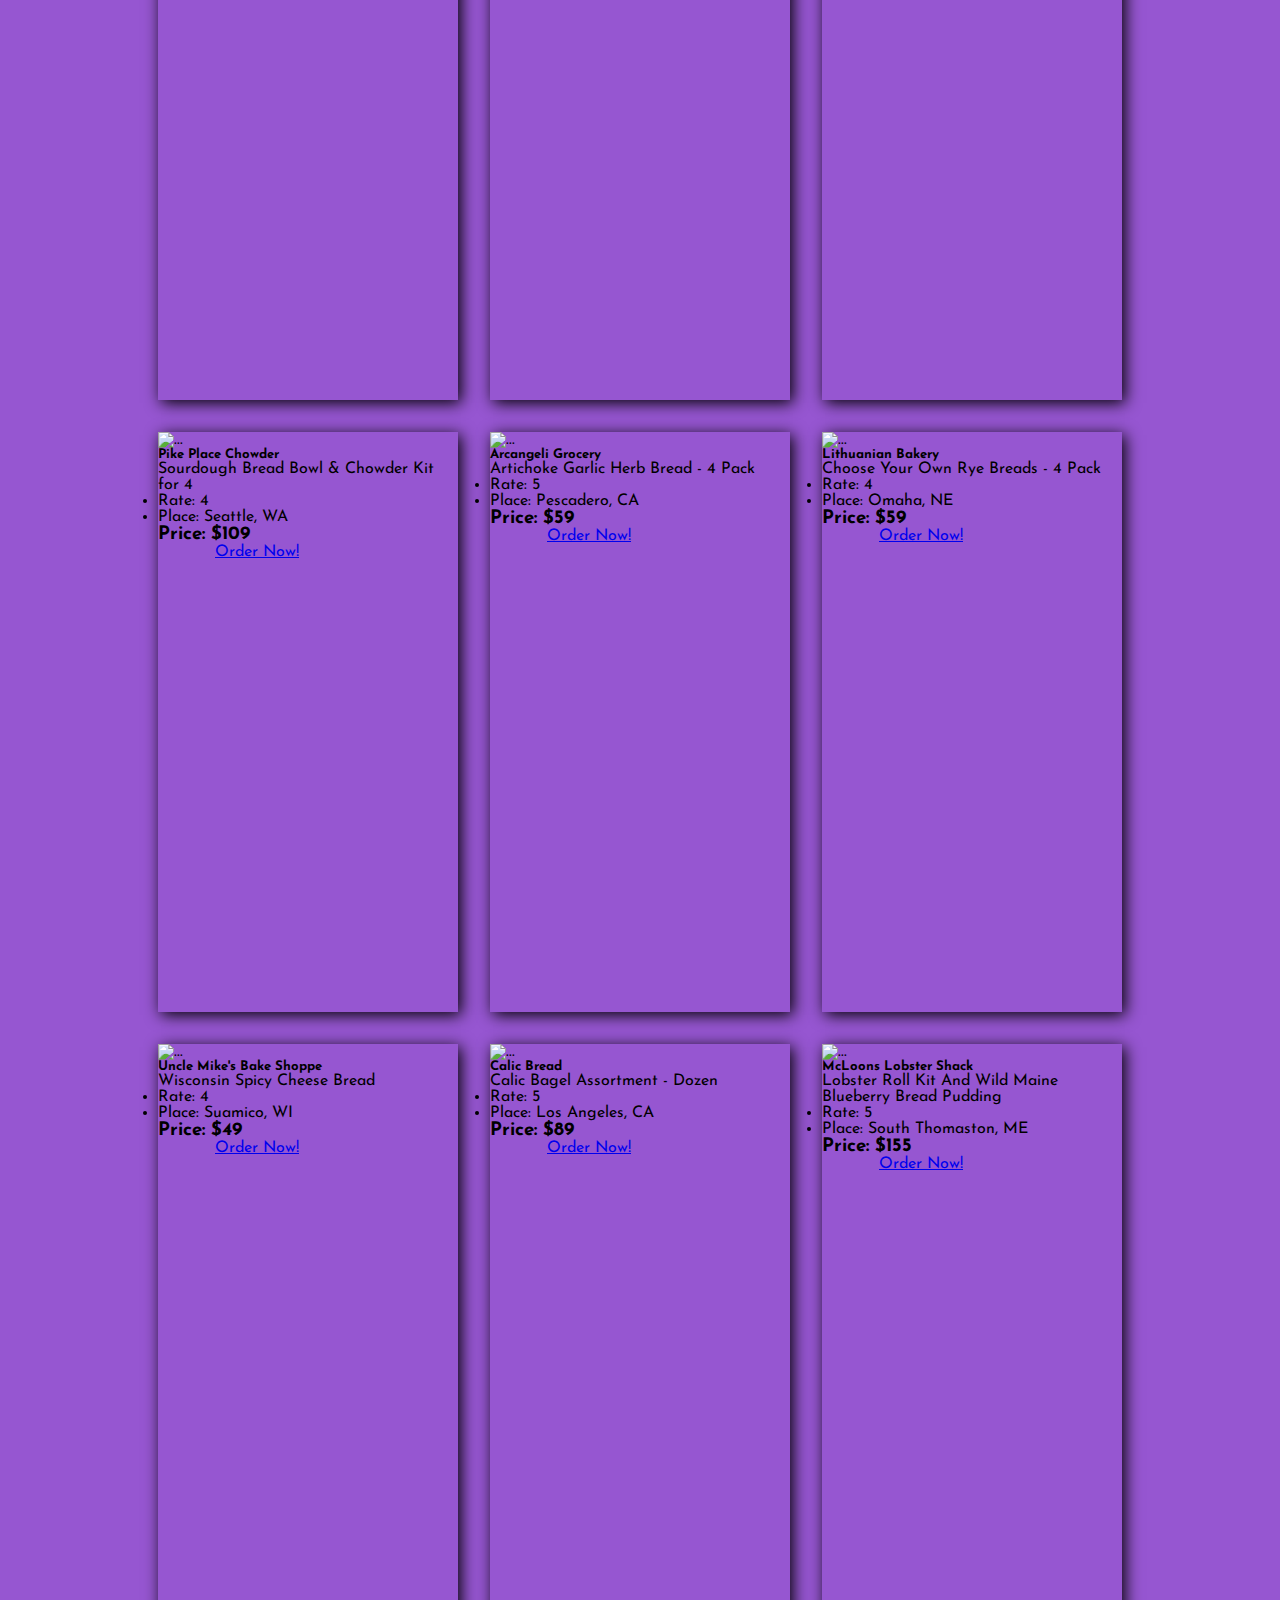
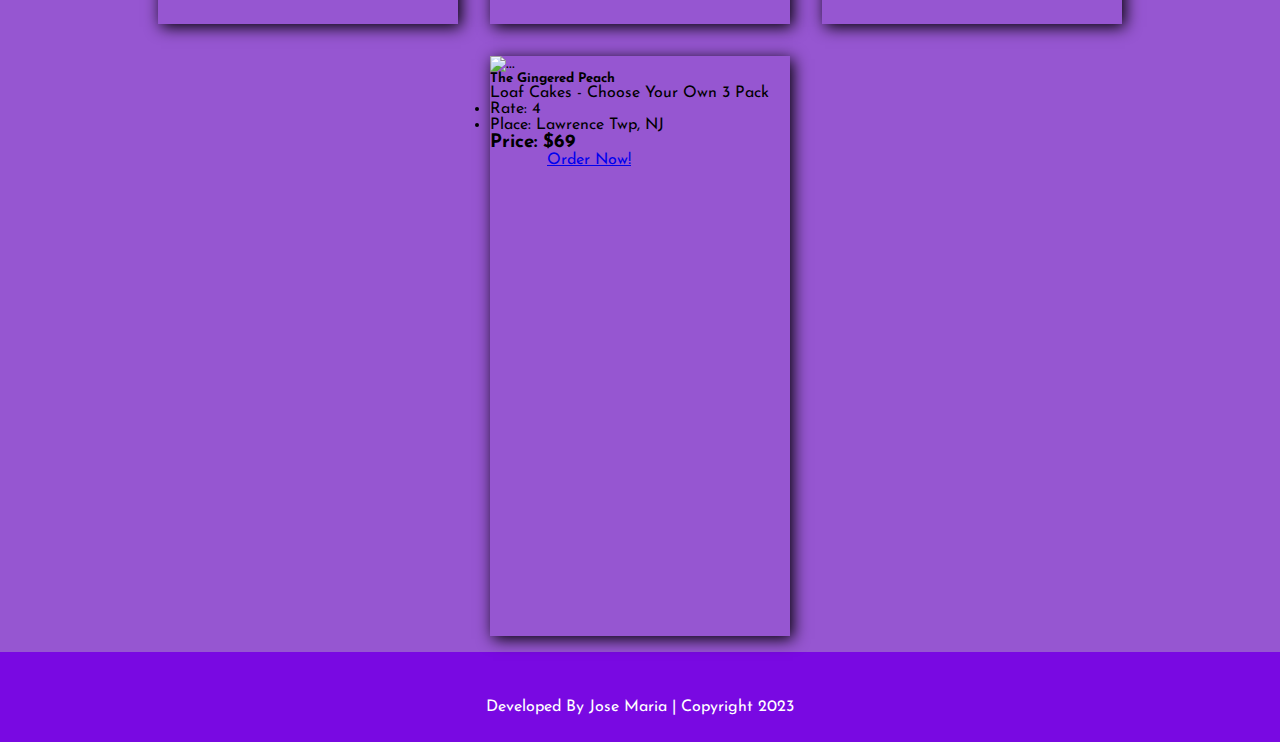
==== commit 6c3dde7c: "mejoras nav bar" ====
--- a/pages/Breads.html
+++ b/pages/Breads.html
@@ -16,37 +16,42 @@
 <body>
     <header>
         
-        <nav class="navbar" id="header-nav">
+        <nav class="navbar navbar-expand-lg" id="header-nav">
             <div class="container-fluid">
                 <a class="navbar-brand" href="#">
                     <img src="../assets/food_icon_2.png" alt="Logo" width="60" height="60"
                         class="d-inline-block align-text-center">
                     TastyLand
                 </a>
-                <div class="nav-items">
-                    <ul class="nav justify-content-end">
+                <button class="navbar-toggler" type="button" data-bs-toggle="collapse"
+                    data-bs-target="#navbarSupportedContent" aria-controls="navbarSupportedContent"
+                    aria-expanded="false" aria-label="Toggle navigation">
+                    <span class="navbar-toggler-icon"></span>
+                </button>
+                <div class="collapse navbar-collapse " id="navbarSupportedContent">
+                    <ul class="navbar-nav  mb-2 mb-lg-0 ">
                         <li class="nav-item">
                             <a class="nav-link" href="../index.html">Barbacues</a>
                         </li>
                         <li class="nav-item">
-                            <a class="nav-link active" aria-current="page" href="#">Burgers</a>
+                            <a class="nav-link" aria-current="page" href="./Burgers.html">Burgers</a>
                         </li>
                         <li class="nav-item">
-                            <a class="nav-link" href="../pages/Pizzas.html">Pizzas</a>
+                            <a class="nav-link" href="./Pizzas.html">Pizzas</a>
                         </li>
                         <li class="nav-item">
                             <a class="nav-link" href="./Sandwiches.html">Sandwiches</a>
                         </li>
                         <li class="nav-item">
-                            <a class="nav-link" href="#">Breads</a>
+                            <a class="nav-link active" href="#">Breads</a>
                         </li>
                         <li class="nav-item">
-                            <a class="nav-link" href="/pages/Top-Food.html">Top Food</a>
+                            <a class="nav-link" href="./Top-Food.html">Top Food</a>
+                        </li>
                         </li>
                     </ul>
                 </div>
             </div>
-            
         </nav>
         <div id="carouselExampleSlidesOnly" class="carousel slide" data-bs-ride="carousel">
             <div class="carousel-inner">
--- a/styles/style.css
+++ b/styles/style.css
@@ -22,8 +22,9 @@
 }
 
 main{
+    padding-top: 1px;
     display: flex;
-    min-height: 80vh;
+    min-height: 85vh;
     
 }
 
@@ -40,9 +41,9 @@
 }
 
 
-.carousel-inner{
+.carousel-inner img{
     width: 100%;
-    height: 450px;
+    height: 480px;
     object-fit: cover;
 }
 
@@ -91,6 +92,21 @@
 }
 
 .nav-link{
-    font-size: 20px;
+    font-size: 24px;
     color: #fff;
+    gap:1rem;
+}
+
+
+
+
+
+@media only screen and (min-width:576px){
+    #navbarSupportedContent{
+        padding-left: 200px;
+        
+        
+        
+}
+
 }